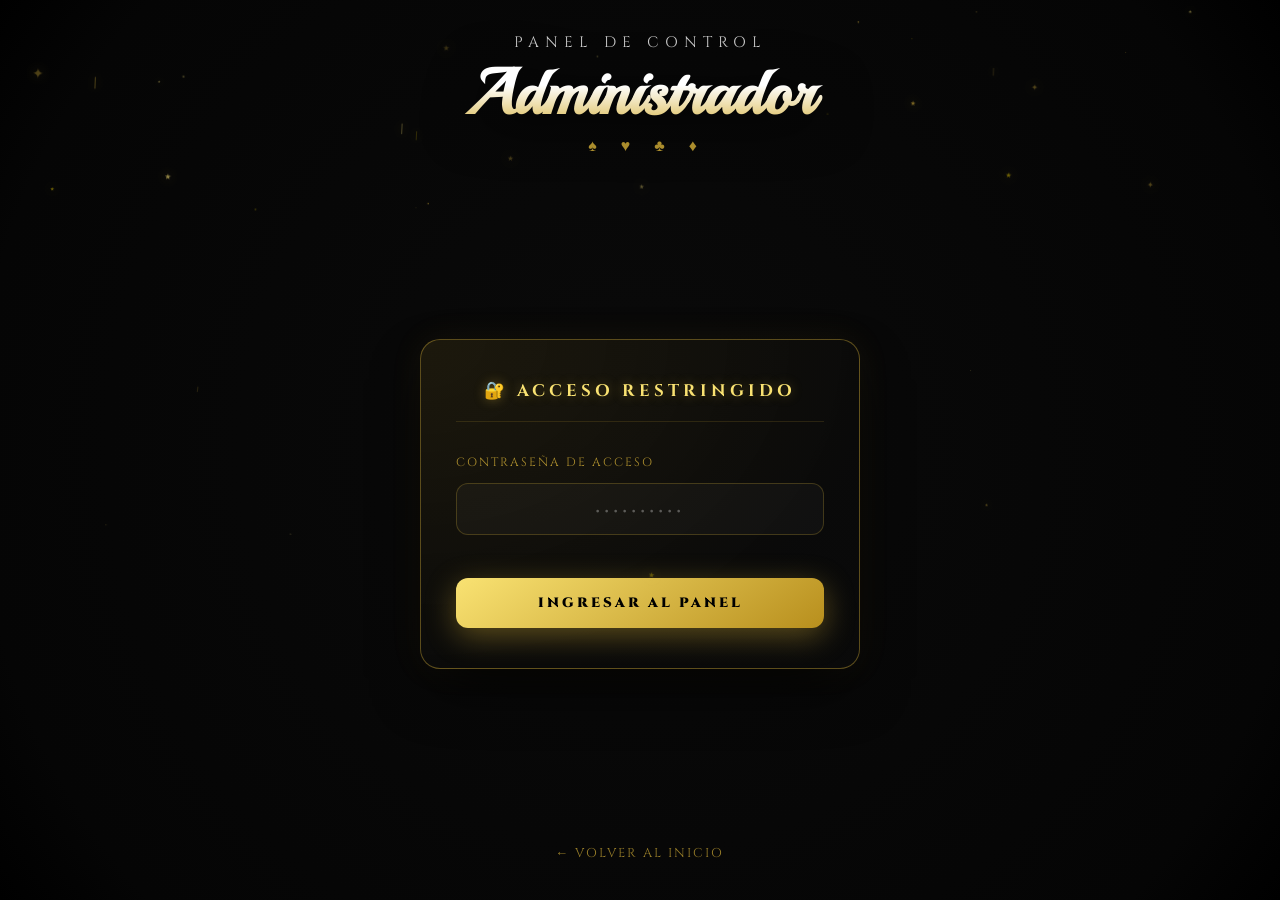
==== index.html @ 8be96ac0 "Update first photo, gift registry text, and RSVP deadline details" ====
<!DOCTYPE html>
<html lang="es" class="no-scroll">

<head>
    <meta charset="UTF-8">
    <meta name="viewport" content="width=device-width, initial-scale=1.0">
    <title>Casino Royale - Rafa's 15th Birthday Invitation</title>
    <meta name="description"
        content="Estás oficialmente invitado a la noche de casino más exclusiva del año. Celebremos el 15 cumpleaños de Rafa.">

    <!-- Favicon / Chrome tab icon -->
    <link rel="icon" type="image/png" href="assets/chip.png">

    <!-- Open Graph / Link Preview (WhatsApp, Facebook) -->
    <meta property="og:type" content="website">
    <meta property="og:title" content="♠️ Casino Royale ♣️ - Invitación VIP">
    <meta property="og:description"
        content="Estás oficialmente invitado a la noche de casino más exclusiva del año. Celebremos el 15 cumpleaños de Rafa. 🎰">
    <meta property="og:image" content="https://cumpleanosrafa.netlify.app/assets/logo.png">
    <meta property="og:url" content="https://cumpleanosrafa.netlify.app/">

    <!-- Twitter Link Preview -->
    <meta name="twitter:card" content="summary_large_image">
    <meta name="twitter:title" content="♠️ Casino Royale ♣️ - Invitación VIP">
    <meta name="twitter:description"
        content="Estás oficialmente invitado a la noche de casino más exclusiva del año. Celebremos el 15 cumpleaños de Rafa. 🎰">
    <meta name="twitter:image" content="https://cumpleanosrafa.netlify.app/assets/logo.png">

    <!-- Google Fonts -->
    <link rel="preconnect" href="https://fonts.googleapis.com">
    <link rel="preconnect" href="https://fonts.gstatic.com" crossorigin>
    <link
        href="https://fonts.googleapis.com/css2?family=Cinzel:wght@400;700;900&family=Montserrat:wght@300;400;700;900&family=Playball&display=swap"
        rel="stylesheet">

    <!-- Local Stylesheet -->
    <link rel="stylesheet" href="style.css?v=29">
</head>

<body class="no-scroll">



    <!-- Sparkles and Vignette Effects -->
    <div class="sparkles-overlay"></div>
    <div class="vignette"></div>
    <!-- Ambient casino spotlight sweep -->
    <div class="casino-spotlight" aria-hidden="true"></div>

    <!-- Floating Music Toggle -->
    <div id="music-control" class="floating-music hidden">
        <img id="music-icon" src="assets/music.png" alt="Controles de Música">
        <audio id="bg-music" src="assets/music.mp3" loop preload="auto"></audio>
    </div>

    <!-- Sealed Envelope Overlay Landing Page -->
    <div id="landing-overlay" class="overlay">
        <!-- Outer gold border frame -->
        <div class="landing-frame"></div>

        <!-- Rotating Roulette in background -->
        <img src="assets/roulette.png" alt="Ruleta Casino Background" class="landing-roulette-bg">

        <!-- Corner text decorations -->
        <div class="corner-decor top-left cinzel-font">EXCLUSIVO</div>
        <div class="corner-decor top-right cinzel-font">Nº 777</div>
        <div class="corner-decor bottom-left cinzel-font">DRESS CODE: GALA</div>
        <div class="corner-decor bottom-right cinzel-font">CÓDIGO: VIP</div>

        <!-- Flanking Floating Chips -->
        <img src="assets/chip.png" alt="Gold Chip" class="side-chip left-chip-1">
        <img src="assets/chip.png" alt="Gold Chip" class="side-chip left-chip-2">
        <img src="assets/chip.png" alt="Gold Chip" class="side-chip right-chip-1">
        <img src="assets/chip.png" alt="Gold Chip" class="side-chip right-chip-2">

        <!-- Interactive Envelope Wrapper -->
        <div class="envelope-wrapper">
            <div class="envelope-instruction cinzel-font">HAS RECIBIDO UNA INVITACIÓN EXCLUSIVA<br><span>(Toca el sello
                    de cera para abrir)</span></div>

            <div class="envelope-container">
                <div class="envelope">
                    <!-- Envelope flap -->
                    <div class="envelope-flap"></div>
                    <!-- Wax seal button -->
                    <div class="envelope-seal-container">
                        <img src="assets/seal.png" alt="Sello de Cera" class="envelope-seal">
                    </div>
                    <!-- Invitation card paper inside -->
                    <div class="envelope-paper">
                        <!-- Left & Right Gold side ornaments -->
                        <svg class="side-ornament left" viewBox="0 0 30 200" xmlns="http://www.w3.org/2000/svg">
                            <defs>
                                <linearGradient id="gold-grad-orn" x1="0%" y1="0%" x2="0%" y2="100%">
                                    <stop offset="0%" stop-color="#f9e272" />
                                    <stop offset="50%" stop-color="#d4af37" />
                                    <stop offset="100%" stop-color="#996515" />
                                </linearGradient>
                            </defs>
                            <path
                                d="M15,5 C15,5 28,15 18,30 C8,45 18,60 18,60 M15,5 L15,195 M18,60 C18,60 5,75 15,90 C25,105 15,120 15,120 M15,120 C15,120 28,135 18,150 C8,165 18,180 18,180"
                                stroke="url(#gold-grad-orn)" stroke-width="1.2" fill="none" />
                            <circle cx="15" cy="3" r="1.5" fill="url(#gold-grad-orn)" />
                            <circle cx="15" cy="197" r="1.5" fill="url(#gold-grad-orn)" />
                        </svg>
                        <svg class="side-ornament right" viewBox="0 0 30 200" xmlns="http://www.w3.org/2000/svg">
                            <path
                                d="M15,5 C15,5 28,15 18,30 C8,45 18,60 18,60 M15,5 L15,195 M18,60 C18,60 5,75 15,90 C25,105 15,120 15,120 M15,120 C15,120 28,135 18,150 C8,165 18,180 18,180"
                                stroke="url(#gold-grad-orn)" stroke-width="1.2" fill="none" />
                            <circle cx="15" cy="3" r="1.5" fill="url(#gold-grad-orn)" />
                            <circle cx="15" cy="197" r="1.5" fill="url(#gold-grad-orn)" />
                        </svg>

                        <div class="paper-content">
                            <!-- Cards Fan at Top -->
                            <div class="cards-fan-container">
                                <div class="fan-card card-1">
                                    <div class="card-corner-top">
                                        <span class="card-val-top">A</span>
                                        <span class="card-suit-top">♦</span>
                                    </div>
                                    <span class="card-suit-center">♦</span>
                                    <div class="card-corner-bottom">
                                        <span class="card-val-bottom">A</span>
                                        <span class="card-suit-bottom">♦</span>
                                    </div>
                                </div>
                                <div class="fan-card card-2">
                                    <div class="card-corner-top">
                                        <span class="card-val-top">A</span>
                                        <span class="card-suit-top">♣</span>
                                    </div>
                                    <span class="card-suit-center">♣</span>
                                    <div class="card-corner-bottom">
                                        <span class="card-val-bottom">A</span>
                                        <span class="card-suit-bottom">♣</span>
                                    </div>
                                </div>
                                <div class="fan-card card-3">
                                    <div class="card-corner-top">
                                        <span class="card-val-top">A</span>
                                        <span class="card-suit-top">♥</span>
                                    </div>
                                    <span class="card-suit-center">♥</span>
                                    <div class="card-corner-bottom">
                                        <span class="card-val-bottom">A</span>
                                        <span class="card-suit-bottom">♥</span>
                                    </div>
                                </div>
                                <div class="fan-card card-4">
                                    <div class="card-corner-top">
                                        <span class="card-val-top">A</span>
                                        <span class="card-suit-top">♠</span>
                                    </div>
                                    <span class="card-suit-center">♠</span>
                                    <div class="card-corner-bottom">
                                        <span class="card-val-bottom">A</span>
                                        <span class="card-suit-bottom">♠</span>
                                    </div>
                                </div>
                            </div>

                            <!-- 3D Gold Dice -->
                            <div class="dice-container">
                                <svg class="dice-svg" viewBox="0 0 200 120" xmlns="http://www.w3.org/2000/svg">
                                    <defs>
                                        <linearGradient id="gold-light" x1="0%" y1="0%" x2="0%" y2="100%">
                                            <stop offset="0%" stop-color="#fff5bd" />
                                            <stop offset="100%" stop-color="#e2bf46" />
                                        </linearGradient>
                                        <linearGradient id="gold-med" x1="0%" y1="0%" x2="100%" y2="100%">
                                            <stop offset="0%" stop-color="#e2bf46" />
                                            <stop offset="100%" stop-color="#b88f1d" />
                                        </linearGradient>
                                        <linearGradient id="gold-dark" x1="0%" y1="0%" x2="0%" y2="100%">
                                            <stop offset="0%" stop-color="#b88f1d" />
                                            <stop offset="100%" stop-color="#6e5005" />
                                        </linearGradient>
                                        <filter id="dice-glow" x="-20%" y="-20%" width="140%" height="140%">
                                            <feGaussianBlur in="SourceAlpha" stdDeviation="4" />
                                            <feOffset dx="0" dy="0" />
                                            <feComponentTransfer>
                                                <feFuncA type="linear" slope="0.6" />
                                            </feComponentTransfer>
                                            <feMerge>
                                                <feMergeNode />
                                                <feMergeNode in="SourceGraphic" />
                                            </feMerge>
                                        </filter>
                                    </defs>

                                    <!-- Dice 1 (Left) -->
                                    <g transform="translate(75, 60) rotate(-15)" filter="url(#dice-glow)">
                                        <path d="M 0,-20 L 18,-10 L 0,0 L -18,-10 Z" fill="url(#gold-light)" />
                                        <path d="M -18,-10 L 0,0 L 0,20 L -18,10 Z" fill="url(#gold-med)" />
                                        <path d="M 0,0 L 18,-10 L 18,10 L 0,20 Z" fill="url(#gold-dark)" />

                                        <circle cx="0" cy="-10" r="1.5" fill="#151515" />
                                        <circle cx="-8" cy="-14" r="1.5" fill="#151515" />
                                        <circle cx="8" cy="-6" r="1.5" fill="#151515" />
                                        <circle cx="-8" cy="-6" r="1.5" fill="#151515" />
                                        <circle cx="8" cy="-14" r="1.5" fill="#151515" />

                                        <circle cx="-12" cy="2" r="1.5" fill="#151515" />
                                        <circle cx="-9" cy="5" r="1.5" fill="#151515" />
                                        <circle cx="-6" cy="8" r="1.5" fill="#151515" />

                                        <circle cx="5" cy="3" r="1.5" fill="#151515" />
                                        <circle cx="13" cy="7" r="1.5" fill="#151515" />
                                    </g>

                                    <!-- Dice 2 (Right) -->
                                    <g transform="translate(125, 55) rotate(20)" filter="url(#dice-glow)">
                                        <path d="M 0,-20 L 18,-10 L 0,0 L -18,-10 Z" fill="url(#gold-light)" />
                                        <path d="M -18,-10 L 0,0 L 0,20 L -18,10 Z" fill="url(#gold-med)" />
                                        <path d="M 0,0 L 18,-10 L 18,10 L 0,20 Z" fill="url(#gold-dark)" />

                                        <circle cx="-8" cy="-14" r="1.5" fill="#151515" />
                                        <circle cx="8" cy="-6" r="1.5" fill="#151515" />
                                        <circle cx="-8" cy="-6" r="1.5" fill="#151515" />
                                        <circle cx="8" cy="-14" r="1.5" fill="#151515" />

                                        <circle cx="-12" cy="3" r="1.5" fill="#151515" />
                                        <circle cx="-12" cy="8" r="1.5" fill="#151515" />
                                        <circle cx="-12" cy="13" r="1.5" fill="#151515" />
                                        <circle cx="-6" cy="7" r="1.5" fill="#151515" />
                                        <circle cx="-6" cy="12" r="1.5" fill="#151515" />
                                        <circle cx="-6" cy="17" r="1.5" fill="#151515" />

                                        <circle cx="9" cy="5" r="2.5" fill="#151515" />
                                    </g>
                                </svg>
                            </div>

                            <!-- Quote -->
                            <p class="card-quote">"La vida es un juego, el destino da las cartas, tú decides qué hacer
                                con ellas."</p>

                            <!-- Portrait Image -->
                            <img src="assets/4.jpeg" alt="Rafa"
                                style="width: 90px; height: 90px; object-fit: cover; border-radius: 50%; border: 2px solid var(--gold); margin: 0.5rem 0; box-shadow: 0 0 15px rgba(212, 175, 55, 0.5);">

                            <!-- Rafa Name -->
                            <h1 class="card-rafa-title">Rafa</h1>

                            <!-- Simple spacing for mobile -->
                            <div style="height: 10px;"></div>

                            <!-- Bottom Cards fan peak -->
                            <div class="bottom-cards-fan">
                                <div class="bottom-fan-card card-1"></div>
                                <div class="bottom-fan-card card-2"></div>
                                <div class="bottom-fan-card card-3"></div>
                                <div class="bottom-fan-card card-4"></div>
                            </div>
                        </div>
                    </div>
                    <!-- Envelope pocket -->
                    <div class="envelope-pocket"></div>
                </div>
            </div>
        </div>
    </div>

    <!-- Access Denied Screen -->
    <div id="denied-overlay" class="overlay-scrollable hidden">
        <div class="landing-frame"></div>
        <!-- Rotating Roulette in background -->
        <img src="assets/roulette.png" alt="Ruleta Casino Background" class="landing-roulette-bg">
        <div class="landing-center-content">
            <h2 class="cinzel-font welcome-sub"
                style="color: var(--crimson-light); text-shadow: 0 0 10px rgba(176,21,37,0.5);">ACCESO RESTRINGIDO</h2>
            <h1 class="rafa-title title-script"
                style="font-size: 5.5rem; background: linear-gradient(to bottom, #ffb3b8 20%, #b01525 100%); -webkit-background-clip: text; -webkit-text-fill-color: transparent; filter: drop-shadow(0 5px 15px rgba(0,0,0,0.8));">
                Sin Acceso</h1>
            <div class="suits-divider" style="color: var(--crimson-light); opacity: 0.6;">♠ ♥ ♣ ♦</div>
            <p id="denied-message" class="cinzel-font"
                style="font-size: 1.1rem; line-height: 1.8; margin-bottom: 3rem; max-width: 600px; color: #eee; text-align: center; letter-spacing: 1px;">
                Esta invitación es personal e intransferible. Por favor, solicita tu enlace de acceso VIP al anfitrión
                para ingresar al Casino Royale.
            </p>
            <div class="glass-card-v3 felt-card"
                style="padding: 2.5rem; border-color: rgba(176, 21, 37, 0.4) !important; background: radial-gradient(ellipse at center, #2e080b 0%, #150204 100%) !important; max-width: 500px; box-shadow: 0 20px 40px rgba(0,0,0,0.8); display: flex; flex-direction: column; align-items: center;">
                <div class="symbol"
                    style="color: var(--crimson-light); font-size: 2.5rem; opacity: 0.8; margin-bottom: 0.8rem;">♠ ♥ ♣ ♦
                </div>
                <p
                    style="font-size: 0.95rem; color: #ffb3b8; font-weight: 300; line-height: 1.6; letter-spacing: 0.5px; margin-bottom: 1.5rem; text-align: center;">
                    El ingreso a esta noche de casino está reservado exclusivamente para invitados con código digital
                    seguro.</p>
                <div style="width: 100%; max-width: 300px; display: flex; flex-direction: column; gap: 0.8rem;">
                    <input type="text" id="manual-pass-input" placeholder="INGRESA TU CÓDIGO VIP" class="admin-input" style="text-align: center; font-family: 'Cinzel', serif; letter-spacing: 2px;">
                    <button id="manual-pass-btn" class="admin-btn-primary" style="background: linear-gradient(135deg, #b01525 0%, #5a0a12 100%); border-color: #ffb3b8; width: 100%;">VALIDAR ACCESO</button>
                </div>
            </div>
        </div>
    </div>

    <!-- Admin Panel Screen -->
    <div id="admin-overlay" class="overlay-scrollable hidden">

        <!-- Admin Header -->
        <div class="admin-header">
            <p class="cinzel-font welcome-sub">PANEL DE CONTROL</p>
            <h1 class="rafa-title title-script admin-title-script">Administrador</h1>
            <div class="suits-divider">♠ ♥ ♣ ♦</div>
        </div>

        <!-- Admin Body Wrapper -->
        <div class="admin-body">

            <!-- LEFT COLUMN: Login + Form (fills same height as table) -->
            <div class="admin-left-col">

                <!-- Password Gate -->
                <div id="admin-login-group" class="admin-card">
                    <h3 class="admin-card-title">🔐 ACCESO RESTRINGIDO</h3>
                    <div class="admin-form-group">
                        <label for="admin-pass" class="admin-label">Contraseña de Acceso</label>
                        <input type="password" id="admin-pass" class="admin-input" placeholder="••••••••••">
                    </div>
                    <button id="admin-login-btn" class="admin-btn-primary">INGRESAR AL PANEL</button>
                    <p id="admin-login-error" class="admin-error-msg hidden">⚠️ Contraseña incorrecta</p>
                </div>

                <!-- Generator Panel (Hidden until login) — stretches to table height -->
                <div id="admin-generator-group" class="admin-card admin-form-stretch hidden">
                    <h3 class="admin-card-title">🎟️ NUEVA INVITACIÓN</h3>
                    <div class="admin-form-group">
                        <label for="invite-guest-name" class="admin-label">Nombre del Invitado</label>
                        <input type="text" id="invite-guest-name" class="admin-input" placeholder="Ej: Juan Pérez">
                    </div>
                    <div class="admin-form-group">
                        <label for="invite-passes" class="admin-label">Número de Pases</label>
                        <select id="invite-passes" class="admin-input admin-select">
                            <option value="1">1 Pase — Solo Invitado</option>
                            <option value="2">2 Pases — + 1 Acompañante</option>
                            <option value="3">3 Pases — + 2 Acompañantes</option>
                            <option value="4">4 Pases — + 3 Acompañantes</option>
                            <option value="5">5 Pases — + 4 Acompañantes</option>
                        </select>
                    </div>
                    <button id="generate-invite-btn" class="admin-btn-primary">✨ GENERAR INVITACIÓN</button>
                </div>

            </div>

            <!-- RIGHT COLUMN: Invitations Table -->
            <div id="admin-table-container" class="admin-right-col hidden">
                <div class="admin-card admin-table-card">
                    <div class="admin-table-header">
                        <h3 class="admin-card-title" style="margin-bottom:0;">📋 INVITACIONES GENERADAS</h3>
                        <div style="display: flex; gap: 0.6rem; align-items: center;">
                            <button id="admin-bulk-share-btn" class="admin-btn-primary" dir="ltr"
                                style="display: none; font-size: 0.78rem; padding: 0.4rem 0.8rem; background: linear-gradient(135deg, #25D366 0%, #128C7E 100%); border-color: rgba(37,211,102,0.4);"
                                title="Compartir seleccionados">📋 COMPARTIR SELECCIONADOS (<span
                                    id="admin-selected-count">0</span>)</button>
                            <button id="admin-refresh-btn" class="admin-btn-icon" title="Recargar">↻</button>
                        </div>
                    </div>

                    <!-- Filters -->
                    <div class="admin-filters">
                        <div class="admin-search-wrap">
                            <span class="admin-search-icon">🔍</span>
                            <input type="text" id="admin-search" class="admin-input admin-search-input"
                                placeholder="Buscar por nombre...">
                        </div>
                        <select id="admin-filter-status" class="admin-input admin-select admin-filter-select">
                            <option value="todos">Todos los Estados</option>
                            <option value="Pendiente">⏳ Pendiente</option>
                            <option value="Confirmado">✅ Confirmado</option>
                            <option value="Declinado">❌ Declinado</option>
                        </select>
                    </div>

                    <!-- Table -->
                    <div class="admin-table-wrapper">
                        <table class="admin-table">
                            <thead>
                                <tr>
                                    <th style="width: 40px; text-align: center; padding: 0.9rem 0.5rem;">
                                        <input type="checkbox" id="admin-select-all"
                                            style="cursor: pointer; transform: scale(1.15);">
                                    </th>
                                    <th>INVITADO</th>
                                    <th>PASES</th>
                                    <th>ESTADO</th>
                                    <th class="admin-th-actions">ACCIONES</th>
                                </tr>
                            </thead>
                            <tbody id="admin-table-body">
                                <tr>
                                    <td colspan="5" class="admin-td-empty">Cargando invitaciones...</td>
                                </tr>
                            </tbody>
                        </table>
                    </div>

                    <!-- Pagination -->
                    <div class="admin-pagination">
                        <span id="admin-pagination-info" class="admin-page-info">Mostrando 0 de 0</span>
                        <div class="admin-page-btns">
                            <button id="admin-page-prev" class="admin-btn-page">‹ Anterior</button>
                            <button id="admin-page-next" class="admin-btn-page admin-btn-page-active">Siguiente
                                ›</button>
                        </div>
                    </div>
                </div>
            </div>

        </div><!-- end admin-body -->

        <!-- STATS BAR — Full width below both columns -->
        <div id="admin-stats-group" class="admin-stats-bar hidden">
            <div class="admin-stat-card">
                <span class="admin-stat-icon">👥</span>
                <div class="admin-stat-info">
                    <span class="admin-stat-value" id="stat-total">0</span>
                    <span class="admin-stat-label">Total Invitados</span>
                </div>
            </div>
            <div class="admin-stat-card admin-stat-green">
                <span class="admin-stat-icon">✅</span>
                <div class="admin-stat-info">
                    <span class="admin-stat-value" id="stat-confirmed">0</span>
                    <span class="admin-stat-label">Confirmados</span>
                </div>
            </div>
            <div class="admin-stat-card admin-stat-yellow">
                <span class="admin-stat-icon">⏳</span>
                <div class="admin-stat-info">
                    <span class="admin-stat-value" id="stat-pending">0</span>
                    <span class="admin-stat-label">Pendientes</span>
                </div>
            </div>
            <div class="admin-stat-card admin-stat-red">
                <span class="admin-stat-icon">❌</span>
                <div class="admin-stat-info">
                    <span class="admin-stat-value" id="stat-declined">0</span>
                    <span class="admin-stat-label">Declinados</span>
                </div>
            </div>
        </div>

        <a href="index.html" class="admin-back-link cinzel-font">← VOLVER AL INICIO</a>
    </div>

    <!-- Edit Invitation Modal -->
    <div id="edit-modal" class="admin-modal-overlay hidden">
        <div class="admin-modal-box">
            <h3 class="admin-card-title" style="text-align:center; margin-bottom:1.8rem;">✏️ EDITAR INVITACIÓN</h3>
            <input type="hidden" id="edit-old-name">
            <div class="admin-form-group">
                <label for="edit-guest-name" class="admin-label">Nombre del Invitado</label>
                <input type="text" id="edit-guest-name" class="admin-input">
            </div>
            <div class="admin-form-group">
                <label for="edit-passes" class="admin-label">Pases Máximos</label>
                <select id="edit-passes" class="admin-input admin-select">
                    <option value="1">1 Pase — Solo Invitado</option>
                    <option value="2">2 Pases — + 1 Acompañante</option>
                    <option value="3">3 Pases — + 2 Acompañantes</option>
                    <option value="4">4 Pases — + 3 Acompañantes</option>
                    <option value="5">5 Pases — + 4 Acompañantes</option>
                </select>
            </div>
            <div class="admin-form-group">
                <label for="edit-status" class="admin-label">Estado de RSVP</label>
                <select id="edit-status" class="admin-input admin-select">
                    <option value="Pendiente">⏳ Pendiente</option>
                    <option value="Confirmado">✅ Confirmado</option>
                    <option value="Declinado">❌ Declinado</option>
                </select>
            </div>
            <div class="admin-form-group" id="edit-confirmed-group">
                <label for="edit-confirmed-passes" class="admin-label">Pases Confirmados</label>
                <input type="number" id="edit-confirmed-passes" class="admin-input" min="0">
            </div>
            <div class="admin-modal-actions">
                <button id="edit-cancel-btn" class="admin-btn-secondary">CANCELAR</button>
                <button id="edit-save-btn" class="admin-btn-primary">GUARDAR CAMBIOS</button>
            </div>
        </div>
    </div>

    <!-- Share/Reenvío Invitation Modal -->
    <div id="share-modal" class="admin-modal-overlay hidden">
        <div class="admin-modal-box" style="max-width: 600px; width: 95%;">
            <h3 class="admin-card-title" style="text-align:center; margin-bottom:1.5rem;">📋 REENVIAR INVITACIONES</h3>
            <p
                style="font-size:0.85rem; color:#bbb; text-align:center; margin-bottom:1.5rem; line-height: 1.5; font-family: 'Montserrat', sans-serif;">
                Haz clic en el botón de WhatsApp o Copiar de cada invitado para enviarlos uno por uno como mensajes
                separados.
            </p>
            <div id="share-modal-list">
                <!-- Dynamically filled with selected invites -->
            </div>
            <div class="admin-modal-actions" style="justify-content: center;">
                <button id="share-close-btn" class="admin-btn-secondary" style="max-width: 200px;">CERRAR</button>
            </div>
        </div>
    </div>

    <!-- Main Dynamic Invitation Content -->
    <main id="main-content" class="hidden">

        <!-- Hero Section -->
        <section class="section">
            <img src="assets/chip.png" alt="Chip Casino de Oro" class="floating-asset chip-1">
            <img src="assets/chip.png" alt="Chip Casino" class="floating-asset chip-2">
            <img src="assets/roulette.png" alt="Ruleta de Casino" class="floating-asset roulette-hero">

            <!-- Floating Playing Cards -->
            <div class="floating-card hero-card-1">A♠</div>
            <div class="floating-card hero-card-2">A♥</div>

            <!-- Floating suit watermarks -->
            <div class="suit-watermark suit-wm-1">♠</div>
            <div class="suit-watermark suit-wm-2">♥</div>
            <div class="suit-watermark suit-wm-3">♣</div>
            <div class="suit-watermark suit-wm-4">♦</div>

            <div class="hero-text">
                <p class="welcome-text">ESTÁS INVITADO A CELEBRAR</p>
                <h1 class="rafa-name">Rafa</h1>
                <h2 class="hero-years cinzel-font" id="typewriter-years">MIS 15 AÑOS</h2>
                <div class="hero-event-info cinzel-font" id="typewriter-info"
                    style="display: flex; justify-content: center; align-items: center; min-height: 40px; color: var(--gold); font-size: 1.15rem; font-weight: bold; letter-spacing: 2px;">
                    ♠ 15 AGO 2026 • 8:30 PM • CASUAL ♠
                </div>
            </div>

            <div class="hero-frame">
                <img src="assets/4.jpeg" alt="Rafa Retrato" class="main-portrait">
            </div>
        </section>

        <!-- Elegant Quote Card -->
        <section class="section">
            <div class="glass-card-v3 reveal felt-card">
                <div class="symbol">♣ ♦ ♠ ♥</div>
                <p class="quote-text cinzel-font">"Hagan sus apuestas y prepárense para una noche que jamás olvidarán.
                    La suerte está echada — y la tuya ya llegó."</p>
            </div>
        </section>

        <!-- Parents Section -->
        <section class="section">
            <div class="glass-card-v3 reveal felt-card"
                style="max-width: 750px; width: 100%; border: 1px solid var(--glass-border);">
                <h2 class="cinzel-font section-neon"
                    style="margin-bottom: 2rem; font-size: 1.6rem; letter-spacing: 2px;">CON LA BENDICIÓN DE MIS PADRES
                </h2>
                <div
                    style="display: flex; flex-direction: column; gap: 1rem; align-items: center; font-size: 1.25rem; font-family: 'Cinzel', serif; letter-spacing: 2px; text-transform: uppercase;">
                    <span
                        style="color: var(--gold); font-weight: bold; text-shadow: 0 0 5px rgba(212, 175, 55, 0.3);">Maday
                        Andrea Macías Amador</span>
                    <span style="opacity: 0.5; font-size: 0.9rem;">&</span>
                    <span
                        style="color: var(--gold); font-weight: bold; text-shadow: 0 0 5px rgba(212, 175, 55, 0.3);">Alberto
                        Carlos Sánchez Hernández</span>
                </div>
            </div>
        </section>

        <!-- Live Countdown Timer -->
        <section class="section">
            <h2 class="cinzel-font section-neon reveal" style="margin-bottom: 2rem;">EL EVENTO COMIENZA EN</h2>
            <div class="timer-container reveal">
                <div class="timer-box">
                    <div class="timer-circle-wrap">
                        <svg class="timer-svg" viewBox="0 0 100 100">
                            <circle class="timer-circle-bg" cx="50" cy="50" r="45"></circle>
                            <circle class="timer-circle-bar" id="days-bar" cx="50" cy="50" r="45"></circle>
                        </svg>
                        <span class="timer-val" id="days">00</span>
                    </div>
                    <span class="timer-lbl">Días</span>
                </div>
                <div class="timer-box">
                    <div class="timer-circle-wrap">
                        <svg class="timer-svg" viewBox="0 0 100 100">
                            <circle class="timer-circle-bg" cx="50" cy="50" r="45"></circle>
                            <circle class="timer-circle-bar" id="hours-bar" cx="50" cy="50" r="45"></circle>
                        </svg>
                        <span class="timer-val" id="hours">00</span>
                    </div>
                    <span class="timer-lbl">Horas</span>
                </div>
                <div class="timer-box">
                    <div class="timer-circle-wrap">
                        <svg class="timer-svg" viewBox="0 0 100 100">
                            <circle class="timer-circle-bg" cx="50" cy="50" r="45"></circle>
                            <circle class="timer-circle-bar" id="minutes-bar" cx="50" cy="50" r="45"></circle>
                        </svg>
                        <span class="timer-val" id="minutes">00</span>
                    </div>
                    <span class="timer-lbl">Min</span>
                </div>
                <div class="timer-box">
                    <div class="timer-circle-wrap">
                        <svg class="timer-svg" viewBox="0 0 100 100">
                            <circle class="timer-circle-bg" cx="50" cy="50" r="45"></circle>
                            <circle class="timer-circle-bar" id="seconds-bar" cx="50" cy="50" r="45"></circle>
                        </svg>
                        <span class="timer-val" id="seconds">00</span>
                    </div>
                    <span class="timer-lbl">Seg</span>
                </div>
            </div>
        </section>

        <!-- Itinerary Timeline -->
        <section class="section">
            <h2 class="cinzel-font section-neon reveal" style="margin-bottom: 4rem;">ITINERARIO DE LA NOCHE</h2>
            <div class="timeline-container-v4">
                <div class="timeline-line"></div>

                <div class="timeline-item reveal">
                    <div class="timeline-dot">♣</div>
                    <div class="timeline-content t-item">
                        <div class="t-icon">🎟️</div>
                        <div class="t-info">
                            <span class="t-time">08:30 PM</span>
                            <span class="t-name">Recepción</span>
                            <p class="t-desc">Bienvenida oficial y recepción de invitados para dar inicio a la gran
                                noche.</p>
                        </div>
                    </div>
                </div>

                <div class="timeline-item reveal">
                    <div class="timeline-dot">♦</div>
                    <div class="timeline-content t-item">
                        <div class="t-icon">✨</div>
                        <div class="t-info">
                            <span class="t-time">09:30 PM</span>
                            <span class="t-name">Vals del Festejado</span>
                            <p class="t-desc">El momento más emotivo y tradicional de la gala de Rafa.</p>
                        </div>
                    </div>
                </div>

                <div class="timeline-item reveal">
                    <div class="timeline-dot">♠</div>
                    <div class="timeline-content t-item">
                        <div class="t-icon">🍽️</div>
                        <div class="t-info">
                            <span class="t-time">10:00 PM</span>
                            <span class="t-name">Cena y Brindis</span>
                            <p class="t-desc">Disfrutamos de un banquete de gala y brindamos por los 15 años de Rafa.
                            </p>
                        </div>
                    </div>
                </div>

                <div class="timeline-item reveal">
                    <div class="timeline-dot">♥</div>
                    <div class="timeline-content t-item">
                        <div class="t-icon">💃</div>
                        <div class="t-info">
                            <span class="t-time">11:00 PM - 02:00 AM</span>
                            <span class="t-name">Baile de Gala</span>
                            <p class="t-desc">Se abre la pista. Música, baile y celebración hasta las 2:00 AM.</p>
                        </div>
                    </div>
                </div>
            </div>
        </section>

        <!-- Venue / Google Maps Details -->
        <section class="section">
            <h2 class="cinzel-font section-neon reveal" style="margin-bottom: 2rem;">LUGAR Y HORA</h2>
            <div class="glass-card-v3 reveal" style="max-width: 750px; width: 100%;">
                <p class="cinzel-font"
                    style="font-size: 1.8rem; color: var(--gold); margin-bottom: 1.5rem; font-weight: bold; letter-spacing: 2px;">
                    QUINTA JARDÍN SAN MARCOS</p>
                <p
                    style="font-size: 1.15rem; line-height: 1.8; margin-bottom: 2.5rem; font-weight: 300; letter-spacing: 1px;">
                    Calle 34 #466 Norte, Colonia San Marcos<br>
                    Sábado, 15 de Agosto de 2026 a las <strong style="color: var(--gold);">8:30 PM</strong>
                </p>
                <button class="gold-btn-v3"
                    onclick="window.open('https://maps.google.com/?q=Calle+34+%23466+Norte+Colonia+San+Marcos', '_blank')"
                    style="padding: 1.2rem 2.8rem; font-size: 0.95rem; font-weight: 700;">VER EN GOOGLE MAPS</button>
            </div>
        </section>

        <!-- Misa Section -->
        <section class="section">
            <h2 class="cinzel-font section-neon reveal" style="margin-bottom: 2rem;">LA MISA ⛪</h2>
            <div class="glass-card-v3 reveal misa-card" style="max-width: 750px; width: 100%;">
                <p class="cinzel-font"
                    style="font-size: 1.5rem; color: var(--gold); margin-bottom: 1rem; font-weight: bold; letter-spacing: 2px;">
                    SAN JUDAS TADEO</p>
                <p
                    style="font-size: 1.1rem; line-height: 1.8; font-weight: 300; letter-spacing: 1px; opacity: 0.85; margin-bottom: 1.5rem;">
                    Te invitamos a acompañarnos a la ceremonia religiosa el<br>
                    Sábado, 15 de Agosto de 2026 a las <strong style="color: var(--gold);">6:00 PM</strong>.<br>
                    Dirección: <strong>Torre de Cristo 333, Residencial Las Torres Sector 2</strong>
                </p>
                <button class="gold-btn-v3"
                    onclick="window.open('https://maps.google.com/?q=San+Judas+Tadeo+Torre+de+Cristo+333+Residencial+Las+Torres+Sector+2', '_blank')"
                    style="padding: 1.2rem 2.8rem; font-size: 0.95rem; font-weight: 700;">VER EN GOOGLE MAPS</button>
                <div class="suits-divider" style="margin-top: 2.5rem;">♠ ♥ ♣ ♦</div>
            </div>
        </section>

        <!-- Dress Code Section -->
        <section class="section">
            <h2 class="cinzel-font section-neon reveal" style="margin-bottom: 2rem;">CÓDIGO DE VESTIMENTA</h2>
            <div class="dress-code-grid reveal">
                <div class="dress-card">
                    <div class="dress-icon">👔</div>
                    <h3 class="cinzel-font">CASUAL</h3>
                    <p>Luce elegante y cómodo. Siéntete libre de lucir lo mejor de ti esa noche especial.</p>
                </div>
                <div class="dress-card dress-card-restricted">
                    <div class="dress-icon">🔴</div>
                    <h3 class="cinzel-font">ROJO / VINO</h3>
                    <p>El color rojo y vino quedan <strong>reservados exclusivamente para el festejado</strong>.</p>
                </div>
                <div class="dress-card">
                    <div class="dress-icon">✨</div>
                    <h3 class="cinzel-font">TIP VIP</h3>
                    <p>Los colores negro y dorado siempre lucen perfectos para una noche de Casino Night.</p>
                </div>
            </div>
        </section>

        <!-- Portrait Gallery -->
        <section class="section">
            <h2 class="cinzel-font section-neon reveal" style="margin-bottom: 1rem;">GALERÍA</h2>
            <p class="reveal"
                style="font-weight: 300; opacity: 0.8; letter-spacing: 3px; font-size: 0.9rem; margin-bottom: 3rem; text-transform: uppercase;">
                Momentos de Leyenda</p>
            <div class="gallery-grid reveal">
                <div class="gallery-card">
                    <img src="assets/4.jpeg" alt="Rafa 1" class="gallery-img">
                    <div class="gallery-overlay-glow"></div>
                </div>
                <div class="gallery-card">
                    <img src="assets/2.jpeg" alt="Rafa 2" class="gallery-img">
                    <div class="gallery-overlay-glow"></div>
                </div>
                <div class="gallery-card">
                    <img src="assets/3.jpeg" alt="Rafa 3" class="gallery-img">
                    <div class="gallery-overlay-glow"></div>
                </div>
                <div class="gallery-card">
                    <img src="assets/1.jpeg" alt="Rafa 4" class="gallery-img">
                    <div class="gallery-overlay-glow"></div>
                </div>
            </div>
        </section>

        <!-- Gift registry details -->
        <section class="section">
            <img src="assets/gift.png" alt="Caja de Regalo de Oro" class="gift-icon-v3 reveal">
            <h2 class="cinzel-font section-neon reveal" style="margin-bottom: 2rem;">LLUVIA DE SOBRES</h2>
            <div class="glass-card-v3 reveal" style="max-width: 750px; width: 100%;">
                <p class="gift-text">
                    "Tu presencia es el regalo más valioso, y si deseas consentirme una lluvia de sobres será bienvenida"
                </p>
                <p class="thank-you" style="margin-top: 2rem;">¡MUCHAS GRACIAS!</p>
            </div>
        </section>

        <!-- RSVP Form & WhatsApp -->
        <section class="section">
            <h2 class="cinzel-font section-neon reveal" style="margin-bottom: 2rem;">CONFIRMACIÓN</h2>
            <div class="rsvp-card-v3 reveal">
                <h3 class="cinzel-font"
                    style="font-size: 2.2rem; color: #fff; margin-bottom: 1.2rem; letter-spacing: 3px;">ASEGURA TU LUGAR
                </h3>
                <p
                    style="font-weight: 300; opacity: 0.8; margin-bottom: 3.5rem; line-height: 1.6; font-size: 1.05rem; letter-spacing: 1px;">
                    Para asegurar tu lugar en el evento, por favor confirma tu asistencia antes del 10 de Agosto de 2026.
                </p>

                <!-- Form RSVP -->
                <form id="rsvp-form">
                    <div class="form-group">
                        <label for="rsvp-name" class="form-label">Nombre Completo</label>
                        <input type="text" id="rsvp-name" class="form-input" placeholder="Ingresa tu nombre" required>
                    </div>
                    <div class="form-group">
                        <label for="rsvp-guests" class="form-label">Acompañantes</label>
                        <select id="rsvp-guests" class="form-input"
                            style="appearance: none; background-image: url('data:image/svg+xml;utf8,<svg xmlns=%22http://www.w3.org/2000/svg%22 width=%2210%22 height=%2210%22 fill=%22%23d4af37%22><polygon points=%220,0 10,0 5,5%22/></svg>'); background-repeat: no-repeat; background-position: right 1.8rem center; background-size: 12px; cursor: pointer;"
                            required>
                            <option value="0">Solo Yo (1 pase)</option>
                            <option value="1">1 Acompañante (2 pases)</option>
                            <option value="2">2 Acompañantes (3 pases)</option>
                            <option value="3">3 Acompañantes (4 pases)</option>
                        </select>
                    </div>
                    <div class="rsvp-buttons-container">
                        <button type="submit" id="rsvp-confirm-btn" class="gold-btn-v3 submit-btn-v3">CONFIRMAR
                            ASISTENCIA</button>
                        <button type="button" id="rsvp-decline-btn" class="decline-btn-v3">NO ASISTIRÉ</button>
                    </div>
                </form>

                <!-- Success pass (simple elegant confirmation box) -->
                <div id="rsvp-message"
                    style="display: none; text-align: center; padding: 2.5rem; background: rgba(212, 175, 55, 0.05); border: 1px solid rgba(212, 175, 55, 0.3); border-radius: 20px; box-shadow: 0 10px 30px rgba(0, 0, 0, 0.5);">
                    <h3 class="cinzel-font"
                        style="color: var(--gold); font-size: 1.8rem; margin-bottom: 1rem; letter-spacing: 2px;">
                        ¡ASISTENCIA CONFIRMADA!</h3>
                    <p
                        style="font-weight: 300; line-height: 1.6; color: #eee; font-size: 1.1rem; letter-spacing: 0.5px; margin-bottom: 1rem;">
                        Tu respuesta ha sido registrada. ¡Gracias por confirmar!
                    </p>
                    <p id="pass-count-text"
                        style="font-weight: 400; color: var(--gold); font-size: 1.2rem; letter-spacing: 1px;"></p>
                </div>
                <!-- Decline RSVP message -->
                <div id="rsvp-decline-message"
                    style="display: none; text-align: center; padding: 2.5rem; background: rgba(176, 21, 37, 0.08); border: 1px solid rgba(176, 21, 37, 0.4); border-radius: 20px; box-shadow: 0 10px 30px rgba(0, 0, 0, 0.5);">
                    <h3 class="cinzel-font"
                        style="color: var(--crimson-light); font-size: 1.8rem; margin-bottom: 1rem; letter-spacing: 2px;">
                        RESPUESTA REGISTRADA</h3>
                    <p
                        style="font-weight: 300; line-height: 1.6; color: #eee; font-size: 1.1rem; letter-spacing: 0.5px;">
                        Lamentamos que no puedas asistir. ¡Gracias por informarnos!</p>
                </div>
            </div>
        </section>

        <!-- Footer -->
        <footer>
            <div class="f-logo title-script">Rafa</div>
            <p class="cinzel-font footer-title">15 AÑOS • CASINO NIGHT</p>
            <p class="f-tag cinzel-font" style="margin-top: 1rem;">15 DE AGOSTO 2026 • 8:30 PM • CASUAL</p>
            <p class="f-tag cinzel-font" style="margin-top: 0.5rem; color: var(--crimson-light);">🔴 ROJO/VINO RESERVADO
                PARA EL FESTEJADO 🔴</p>
            <div class="suits-divider" style="margin-top: 3rem; font-size: 2rem; opacity: 0.3;">♠ ♥ ♣ ♦</div>
        </footer>

    </main>

    <!-- Library Scripts -->

    <script src="https://cdnjs.cloudflare.com/ajax/libs/gsap/3.12.2/gsap.min.js"></script>
    <script src="https://cdnjs.cloudflare.com/ajax/libs/gsap/3.12.2/ScrollTrigger.min.js"></script>
    <script src="https://cdn.jsdelivr.net/npm/canvas-confetti@1.9.3/dist/confetti.browser.min.js"></script>

    <!-- SVG Gradients Definition -->
    <svg style="width:0; height:0; position:absolute;">
        <defs>
            <linearGradient id="gold-grad" x1="0%" y1="0%" x2="100%" y2="100%">
                <stop offset="0%" stop-color="#f9e272" />
                <stop offset="50%" stop-color="#d4af37" />
                <stop offset="100%" stop-color="#996515" />
            </linearGradient>
        </defs>
    </svg>

    <!-- Lightbox Modal -->
    <div id="lightbox-modal" class="lightbox">
        <div class="lightbox-close" id="lightbox-close">♣</div>
        <div class="lightbox-arrow lightbox-prev" id="lightbox-prev">◀</div>
        <div class="lightbox-arrow lightbox-next" id="lightbox-next">▶</div>
        <div class="lightbox-content">
            <img id="lightbox-img" src="" alt="VIP Gallery Moment">
            <div class="lightbox-caption cinzel-font">MOMENTOS DE LEYENDA</div>
        </div>
    </div>

    <!-- Toast Notification Container -->
    <div id="toast-container"
        style="position: fixed; bottom: 2rem; right: 2rem; z-index: 100000; display: flex; flex-direction: column; gap: 0.8rem; pointer-events: none;">
    </div>

    <!-- App Script -->
    <script src="script.js?v=34"></script>
</body>

</html>
---- style.css ----
:root {
    --gold: #d4af37;
    --gold-bright: #f9e272;
    --gold-dark: #996515;
    --black: #050505;
    --dark: #080808;
    --crimson: #8b0000;
    --crimson-light: #b01525;
    --emerald: #0d3d20;
    --red: #c40000;
    --glass: rgba(255, 255, 255, 0.05);
    --glass-border: rgba(212, 175, 55, 0.3);
    --radius: 50px;
}

html {
    background-color: #050505;
    overflow-y: auto;
    overflow-x: hidden;
}

html.no-scroll,
body.no-scroll {
    overflow: hidden !important;
    height: 100vh !important;
    position: fixed;
    width: 100%;
}

* {
    margin: 0;
    padding: 0;
    box-sizing: border-box;
}

body {
    color: white;
    font-family: 'Montserrat', sans-serif;
    background: transparent;
    overflow-x: hidden;
    min-height: 100vh;
}


body::before {
    content: '';
    position: fixed;
    top: 0;
    left: 0;
    width: 100vw;
    height: 100vh;
    z-index: -3;
    background:
        linear-gradient(135deg, rgba(212, 175, 55, 0.015) 25%, transparent 25%) -50px 0,
        linear-gradient(225deg, rgba(212, 175, 55, 0.015) 25%, transparent 25%) -50px 0,
        linear-gradient(45deg, rgba(212, 175, 55, 0.015) 25%, transparent 25%),
        linear-gradient(315deg, rgba(212, 175, 55, 0.015) 25%, transparent 25%),
        radial-gradient(circle at 10% 20%, rgba(212, 175, 55, 0.05) 0%, transparent 45%),
        radial-gradient(circle at 90% 80%, rgba(176, 21, 37, 0.06) 0%, transparent 55%),
        radial-gradient(circle at 50% 50%, #0d0d0d 0%, #050505 85%, #000000 100%);
    background-size: 100px 100px, 100px 100px, 100px 100px, 100px 100px, 100% 100%, 100% 100%, 100% 100%;
    pointer-events: none;
}

/* ========== NEW CASINO KEYFRAMES ========== */
@keyframes shimmerText {
    0% {
        background-position: -300% center;
    }

    100% {
        background-position: 300% center;
    }
}

@keyframes neonPulse {

    0%,
    100% {
        text-shadow: 0 0 10px rgba(212, 175, 55, 0.9), 0 0 25px rgba(212, 175, 55, 0.6), 0 0 50px rgba(212, 175, 55, 0.3), 0 0 100px rgba(212, 175, 55, 0.1);
    }

    50% {
        text-shadow: 0 0 5px rgba(212, 175, 55, 0.5), 0 0 12px rgba(212, 175, 55, 0.3), 0 0 20px rgba(212, 175, 55, 0.1);
    }
}

@keyframes floatSuit {

    0%,
    100% {
        transform: translateY(0) rotate(-5deg) scale(1);
    }

    50% {
        transform: translateY(-25px) rotate(5deg) scale(1.05);
    }
}

@keyframes cardDeal {
    from {
        transform: translate(-300px, -300px) rotate(-60deg) scale(0.5);
        opacity: 0;
    }

    to {
        transform: translate(0, 0) rotate(0deg) scale(1);
        opacity: 1;
    }
}

@keyframes spotlightMove {
    0% {
        transform: translateX(-100%) skewX(-20deg);
        opacity: 0;
    }

    5% {
        opacity: 1;
    }

    95% {
        opacity: 1;
    }

    100% {
        transform: translateX(100vw) skewX(-20deg);
        opacity: 0;
    }
}


@keyframes suitWatermark {
    0% {
        opacity: 0.015;
        transform: rotate(-10deg) scale(1);
    }

    50% {
        opacity: 0.04;
        transform: rotate(-5deg) scale(1.1);
    }

    100% {
        opacity: 0.015;
        transform: rotate(-10deg) scale(1);
    }
}



.sparkles-overlay {
    position: fixed;
    top: 0;
    left: 0;
    width: 100%;
    height: 100%;
    background: url('assets/sparkles.png');
    background-size: cover;
    opacity: 0.15;
    z-index: -1;
    pointer-events: none;
}

.vignette {
    position: fixed;
    top: 0;
    left: 0;
    width: 100%;
    height: 100%;
    background: radial-gradient(circle, transparent 20%, rgba(0, 0, 0, 0.8) 100%);
    z-index: -1;
}

/* Floating Music */
.floating-music {
    position: fixed;
    top: 2rem;
    right: 2rem;
    width: 60px;
    height: 60px;
    border-radius: 50%;
    background: #0d0d0d;
    border: 1px solid var(--gold);
    display: flex;
    justify-content: center;
    align-items: center;
    cursor: pointer;
    z-index: 99;
    box-shadow: 0 10px 30px rgba(0, 0, 0, 0.5);
    transition: all 0.3s ease;
}

.floating-music img {
    width: 30px;
    height: 30px;
    filter: drop-shadow(0 0 5px var(--gold));
}

.rotating {
    animation: rotate 4s linear infinite;
}

@keyframes rotate {
    from {
        transform: rotate(0deg);
    }

    to {
        transform: rotate(360deg);
    }
}

/* Fonts */
.title-script {
    font-family: 'Playball', cursive;
}

.cinzel-font {
    font-family: 'Cinzel', serif;
}

/* Shimmer on Rafa name everywhere */
.rafa-name,
.rafa-title {
    font-family: 'Playball', cursive;
    background: linear-gradient(90deg,
            var(--gold-dark) 0%,
            #f9e272 20%,
            #fffbe0 38%,
            #f9e272 50%,
            var(--gold) 65%,
            #fffbe0 80%,
            var(--gold-dark) 100%);
    background-size: 300% auto;
    -webkit-background-clip: text;
    -webkit-text-fill-color: transparent;
    background-clip: text;
    animation: shimmerText 5s linear infinite;
}

/* Neon section titles */
.section-neon {
    color: var(--gold);
    letter-spacing: 8px;
    font-size: clamp(1.5rem, 4vw, 2.8rem);
    animation: neonPulse 3s ease-in-out infinite;
    text-align: center;
    position: relative;
    z-index: 1;
}

.hidden {
    display: none !important;
}

/* Overlay Landing - Full Screen Luxury Lobby */
.overlay {
    position: fixed;
    top: 0;
    left: 0;
    width: 100vw;
    height: 100vh;
    background: radial-gradient(circle at 50% 50%, #0a0a0a 0%, #050505 85%, #000000 100%);
    z-index: 3000;
    display: flex;
    justify-content: center;
    align-items: center;
    overflow: hidden;
}

.overlay-scrollable {
    position: fixed;
    top: 0;
    left: 0;
    width: 100vw;
    height: 100vh;
    background: radial-gradient(circle at 50% 50%, #0a0a0a 0%, #050505 85%, #000000 100%);
    z-index: 3000;
    display: flex;
    flex-direction: column;
    align-items: center;
    justify-content: flex-start;
    overflow-y: auto;
    overflow-x: hidden;
    padding: 4rem 1rem;
}

/* Admin overlay has its own padding managed by admin-header + admin-body */
#admin-overlay {
    display: block;
    padding: 0 0 4rem 0 !important;
    overflow-x: hidden;
}

#admin-overlay.hidden {
    display: none !important;
}


.landing-frame {
    position: absolute;
    top: 30px;
    left: 30px;
    right: 30px;
    bottom: 30px;
    border: 1px solid var(--gold);
    border-radius: 20px;
    pointer-events: none;
    z-index: 10;
    box-shadow: inset 0 0 0 4px rgba(212, 175, 55, 0.15), 0 0 30px rgba(0, 0, 0, 0.8);
}

.corner-decor {
    position: absolute;
    font-size: 0.75rem;
    color: var(--gold);
    letter-spacing: 4px;
    z-index: 11;
    font-weight: 700;
    text-transform: uppercase;
}

.corner-decor.top-left {
    top: 50px;
    left: 60px;
}

.corner-decor.top-right {
    top: 50px;
    right: 60px;
}

.corner-decor.bottom-left {
    bottom: 50px;
    left: 60px;
}

.corner-decor.bottom-right {
    bottom: 50px;
    right: 60px;
}

.landing-roulette-bg {
    position: absolute;
    width: min(80vw, 750px);
    height: auto;
    opacity: 0.04;
    z-index: 1;
    pointer-events: none;
    filter: drop-shadow(0 0 30px rgba(212, 175, 55, 0.2));
}

.side-chip {
    position: absolute;
    z-index: 2;
    width: clamp(80px, 9vw, 150px);
    opacity: 0.85;
    filter: drop-shadow(0 15px 30px rgba(0, 0, 0, 0.8));
    pointer-events: none;
}

.side-chip.left-chip-1 {
    left: 8%;
    top: 18%;
}

.side-chip.left-chip-2 {
    left: 12%;
    bottom: 18%;
}

.side-chip.right-chip-1 {
    right: 8%;
    top: 22%;
}

.side-chip.right-chip-2 {
    right: 10%;
    bottom: 15%;
}

.landing-center-content {
    display: flex;
    flex-direction: column;
    align-items: center;
    text-align: center;
    z-index: 12;
    width: 90%;
    max-width: 900px;
}

.landing-logo {
    width: clamp(140px, 14vw, 220px);
    height: auto;
    margin-bottom: 2rem;
    filter: drop-shadow(0 0 25px rgba(212, 175, 55, 0.4));
}

.welcome-sub {
    font-size: clamp(0.7rem, 1.4vw, 0.95rem);
    letter-spacing: 6px;
    color: #fff;
    opacity: 0.8;
    margin-bottom: 1.5rem;
    text-transform: uppercase;
}

.rafa-title {
    font-size: clamp(5.5rem, 13vw, 9.5rem);
    margin-bottom: -1rem;
    margin-top: -1.5rem;
    background: linear-gradient(to bottom, #ffffff 40%, var(--gold) 100%);
    -webkit-background-clip: text;
    -webkit-text-fill-color: transparent;
    filter: drop-shadow(0 10px 25px rgba(0, 0, 0, 0.9));
}

.event-title {
    font-size: clamp(1.4rem, 3.2vw, 2.6rem);
    letter-spacing: 8px;
    color: var(--gold);
    margin-bottom: 1rem;
    font-weight: 900;
    text-transform: uppercase;
}

.date-place {
    font-size: clamp(0.8rem, 1.6vw, 1.15rem);
    letter-spacing: 5px;
    color: #fff;
    font-weight: 300;
    margin-bottom: 2.5rem;
    opacity: 0.9;
    text-transform: uppercase;
}

.suits-divider {
    font-size: clamp(1rem, 2vw, 1.5rem);
    color: var(--gold);
    letter-spacing: 15px;
    margin-bottom: 3.5rem;
    text-indent: 15px;
    opacity: 0.8;
}

.landing-cta {
    padding: 1.8rem 4.5rem;
    font-size: clamp(1.05rem, 2vw, 1.25rem);
    letter-spacing: 4px;
    text-transform: uppercase;
}

.gold-btn-v3 {
    background: linear-gradient(135deg, #fffbe0 0%, #f9e272 25%, #d4af37 60%, #996515 100%);
    border: 1.5px solid rgba(255, 255, 255, 0.45);
    padding: 1.5rem 3.5rem;
    border-radius: 50px;
    font-weight: 900;
    font-size: 1.1rem;
    letter-spacing: 3px;
    color: #000 !important;
    cursor: pointer;
    box-shadow: 0 15px 40px rgba(212, 175, 55, 0.35), inset 0 2px 2px rgba(255, 255, 255, 0.5);
    position: relative;
    overflow: hidden;
    transition: all 0.4s cubic-bezier(0.165, 0.84, 0.44, 1);
    text-shadow: 0 1px 0 rgba(255, 255, 255, 0.5);
    z-index: 1;
}

.gold-btn-v3::after {
    content: '';
    position: absolute;
    top: 0;
    left: -60%;
    width: 35%;
    height: 100%;
    background: linear-gradient(to right, transparent, rgba(255, 255, 255, 0.7), transparent);
    transform: skewX(-30deg);
    transition: none;
    pointer-events: none;
    z-index: -1;
}

.gold-btn-v3:hover::after {
    left: 160%;
    transition: left 0.85s ease-in-out;
}

.gold-btn-v3:hover {
    transform: translateY(-5px) scale(1.03);
    box-shadow: 0 20px 50px rgba(212, 175, 55, 0.55), 0 0 25px rgba(212, 175, 55, 0.35);
    border-color: #fff;
}

.pulse-anim {
    animation: pulse 2s infinite ease-in-out;
}

@keyframes pulse {

    0%,
    100% {
        transform: scale(1);
    }

    50% {
        transform: scale(1.05);
    }
}

/* Sections */
.section {
    padding: 10rem 10%;
    display: flex;
    flex-direction: column;
    align-items: center;
    text-align: center;
    overflow-x: hidden;
}

/* Hero Section New */
.hero-section-new {
    min-height: 100vh;
    justify-content: center;
    position: relative;
}

.floating-asset {
    position: absolute;
    z-index: 0;
    filter: drop-shadow(0 15px 40px rgba(0, 0, 0, 0.6));
    pointer-events: none;
}

.chip-1 {
    width: min(15vw, 140px);
    top: 15%;
    left: 8%;
}

.chip-2 {
    width: min(12vw, 100px);
    bottom: 15%;
    right: 10%;
}

.roulette-hero {
    width: min(35vw, 380px);
    top: 10%;
    right: -50px;
    opacity: 0.06;
}

.hero-text {
    position: relative;
    z-index: 5;
    width: 100%;
}

@keyframes float {

    0%,
    100% {
        transform: translateY(0) rotate(0);
    }

    50% {
        transform: translateY(-40px) rotate(15deg);
    }
}

.hero-section {
    position: relative;
    width: 100%;
    min-height: 100vh;
    justify-content: center;
}

.welcome-text {
    font-size: 1.2rem;
    letter-spacing: 15px;
    color: var(--gold);
    margin-bottom: 1rem;
    font-weight: 900;
    animation: welcomeGlow 4s infinite ease-in-out;
    display: block;
    width: 100%;
}

@keyframes welcomeGlow {
    0%, 100% {
        text-shadow: 0 0 8px rgba(212, 175, 55, 0.4);
        letter-spacing: 12px;
        transform: scale(1) translateY(0);
    }
    50% {
        text-shadow: 0 0 25px rgba(212, 175, 55, 0.9), 0 0 45px rgba(212, 175, 55, 0.5);
        letter-spacing: 16px;
        transform: scale(1.04) translateY(-4px);
    }
}

/* .rafa-name shimmer now handled by the global .rafa-name,.rafa-title rule above */
.rafa-name {
    font-size: clamp(6rem, 18vw, 12rem);
    margin-bottom: -1rem;
    animation: shimmerText 5s linear infinite, nameGlow 6s infinite ease-in-out !important;
    display: block;
    width: 100%;
}

.hero-years {
    font-size: 2.2rem;
    letter-spacing: 18px;
    font-weight: 200;
    margin-bottom: 2rem;
    opacity: 0.8;
    animation: textSoftFloat 4s infinite ease-in-out;
    animation-delay: 0.5s;
    display: block;
}

@keyframes textSoftFloat {
    0%, 100% { transform: translateY(0); }
    50% { transform: translateY(-6px); }
}

@keyframes nameGlow {
    0%, 100% {
        transform: scale(1) translateY(0);
        filter: drop-shadow(0 0 15px rgba(212, 175, 55, 0.45));
    }
    50% {
        transform: scale(1.03) translateY(-10px);
        filter: drop-shadow(0 0 35px rgba(212, 175, 55, 0.8));
    }
}
 
/* Floating Playing Cards in Hero */
.floating-card {
    position: absolute;
    width: 65px;
    height: 95px;
    background: radial-gradient(circle at center, #ffffff 0%, #e8e8e8 100%);
    border-radius: 8px;
    border: 1.5px solid var(--gold);
    display: flex;
    justify-content: center;
    align-items: center;
    box-shadow: 0 12px 30px rgba(0, 0, 0, 0.6), 0 0 15px rgba(212, 175, 55, 0.15);
    z-index: 0;
    pointer-events: none;
    font-weight: 900;
    font-size: 1.6rem;
    font-family: 'Cinzel', serif;
    animation: cardDrift 8s infinite ease-in-out;
}

.hero-card-1 {
    top: 20%;
    right: 15%;
    color: #151515;
    --card-rot: 14deg;
    animation-delay: 0s;
}

.hero-card-2 {
    bottom: 22%;
    left: 12%;
    color: var(--red);
    --card-rot: -12deg;
    animation-delay: 2.5s;
}

@keyframes cardDrift {
    0%, 100% {
        transform: translateY(0) rotate(var(--card-rot)) scale(1);
        filter: drop-shadow(0 12px 30px rgba(0, 0, 0, 0.6));
    }
    50% {
        transform: translateY(-18px) rotate(calc(var(--card-rot) - 8deg)) scale(1.04);
        filter: drop-shadow(0 20px 45px rgba(0, 0, 0, 0.8));
    }
}

/* Hero event info bar */
.hero-event-info {
    display: flex;
    align-items: center;
    justify-content: center;
    gap: 1.2rem;
    flex-wrap: wrap;
    margin-bottom: 3rem;
    margin-top: 0.5rem;
    width: 100%;
}

.hero-info-item {
    font-size: 0.85rem;
    letter-spacing: 3px;
    color: #ffffff;
    font-weight: 700;
    text-transform: uppercase;
    padding: 0.6rem 1.4rem;
    border: 1.5px solid var(--gold);
    border-radius: 30px;
    background: #0d0d0d;
    box-shadow: 0 5px 15px rgba(0, 0, 0, 0.5), 0 0 15px rgba(212, 175, 55, 0.15);
}

.hero-info-sep {
    color: rgba(212, 175, 55, 0.4);
    font-size: 1.2rem;
}

/* Floating suit watermarks */
.suit-watermark {
    position: absolute;
    font-size: 15rem;
    color: var(--gold);
    pointer-events: none;
    user-select: none;
    z-index: 0;
    animation: suitWatermark 12s ease-in-out infinite;
    will-change: transform, opacity;
}

.suit-wm-1 {
    top: -3rem;
    left: -2rem;
    animation-delay: 0s;
}

.suit-wm-2 {
    bottom: -3rem;
    right: -2rem;
    animation-delay: 2s;
}

.suit-wm-3 {
    top: 30%;
    right: 5%;
    animation-delay: 4s;
    font-size: 8rem;
}

.suit-wm-4 {
    bottom: 20%;
    left: 5%;
    animation-delay: 6s;
    font-size: 8rem;
}

.hero-frame {
    width: 400px;
    height: 580px;
    padding: 15px;
    background: var(--glass);
    border-radius: var(--radius);
    border: 1px solid var(--gold);
    box-shadow: 0 40px 80px rgba(0, 0, 0, 0.7), 0 0 45px rgba(212, 175, 55, 0.15);
    overflow: hidden;
}

.main-portrait {
    width: 100%;
    height: 100%;
    object-fit: cover;
    border-radius: calc(var(--radius) - 10px);
}

/* Felt card (quote section) */
.felt-card {
    background: radial-gradient(ellipse at center, #1d070b 0%, #0a0304 100%) !important;
    border-color: rgba(180, 20, 30, 0.4) !important;
    box-shadow: 0 30px 60px rgba(0, 0, 0, 0.8), inset 0 0 80px rgba(180, 20, 30, 0.15) !important;
}

.felt-card .symbol {
    color: #d4af37;
    text-shadow: 0 0 10px rgba(212, 175, 55, 0.5);
}

.felt-card .quote-text {
    color: #fce4ec;
}

/* Misa card */
.misa-card {
    text-align: center;
}

/* Dress Code Grid */
.dress-code-grid {
    display: grid;
    grid-template-columns: repeat(auto-fit, minmax(260px, 1fr));
    gap: 2rem;
    max-width: 950px;
    width: 100%;
}

.dress-card {
    background: linear-gradient(135deg, rgba(20, 20, 20, 0.9) 0%, rgba(10, 10, 10, 0.95) 100%);
    border: 1.5px solid rgba(212, 175, 55, 0.25);
    border-radius: 24px;
    padding: 3rem 2rem;
    text-align: center;
    box-shadow: 0 25px 50px rgba(0, 0, 0, 0.7);
    transition: all 0.4s cubic-bezier(0.165, 0.84, 0.44, 1);
    position: relative;
    overflow: hidden;
}

.dress-card:hover {
    transform: translateY(-8px);
    border-color: var(--gold);
    box-shadow: 0 35px 70px rgba(212, 175, 55, 0.25);
}

.dress-card-restricted {
    background: linear-gradient(135deg, rgba(30, 5, 10, 0.95) 0%, rgba(15, 2, 4, 0.98) 100%) !important;
    border-color: rgba(180, 20, 30, 0.5) !important;
    box-shadow: 0 25px 50px rgba(0, 0, 0, 0.8) !important;
}

.dress-card-restricted:hover {
    border-color: rgba(180, 20, 30, 0.95) !important;
    box-shadow: 0 35px 70px rgba(180, 20, 30, 0.35) !important;
}

.dress-icon {
    font-size: 3.5rem;
    margin-bottom: 1.2rem;
    display: block;
    filter: drop-shadow(0 0 15px rgba(212, 175, 55, 0.5));
}

.dress-card-restricted .dress-icon {
    filter: drop-shadow(0 0 15px rgba(180, 20, 30, 0.6));
}

.dress-card h3 {
    font-size: 1.3rem;
    letter-spacing: 4px;
    color: var(--gold);
    margin-bottom: 1rem;
}

.dress-card-restricted h3 {
    color: #e05060;
    text-shadow: 0 0 10px rgba(224, 80, 96, 0.3);
}

.dress-card p {
    font-size: 0.95rem;
    line-height: 1.7;
    color: #ccc;
    font-weight: 300;
}


/* Animated spotlight across the background (JS-injected via body class) */
.casino-spotlight {
    position: fixed;
    top: 0;
    left: -30%;
    width: 20%;
    height: 100vh;
    background: linear-gradient(to right, transparent, rgba(255, 215, 0, 0.025), transparent);
    transform: skewX(-20deg);
    pointer-events: none;
    z-index: 0;
    animation: spotlightMove 16s ease-in-out infinite;
    animation-delay: 4s;
}


.glass-card-v3 {
    position: relative;
    background: rgba(13, 13, 13, 0.85);
    backdrop-filter: blur(12px);
    -webkit-backdrop-filter: blur(12px);
    border: 1.5px solid rgba(212, 175, 55, 0.25);
    padding: 5rem;
    border-radius: var(--radius);
    max-width: 950px;
    width: 100%;
    box-shadow: 0 35px 70px rgba(0, 0, 0, 0.75);
    overflow: hidden;
    transition: border-color 0.4s ease, box-shadow 0.4s ease, transform 0.4s ease;
}

.glass-card-v3:hover {
    border-color: rgba(212, 175, 55, 0.5);
    box-shadow: 0 30px 80px rgba(212, 175, 55, 0.12);
}

.glass-card-v3::before {
    content: '';
    position: absolute;
    top: 0;
    left: 0;
    right: 0;
    bottom: 0;
    background: radial-gradient(600px circle at var(--mouse-x, 50%) var(--mouse-y, 50%), rgba(212, 175, 55, 0.12), transparent 40%);
    z-index: 0;
    pointer-events: none;
    opacity: 0;
    transition: opacity 0.5s ease;
}

.glass-card-v3:hover::before {
    opacity: 1;
}

.symbol {
    font-size: 4rem;
    color: var(--gold);
    opacity: 0.4;
    position: relative;
    z-index: 1;
}

.quote-text {
    font-size: 1.8rem;
    font-weight: 300;
    line-height: 1.8;
    color: #eee;
    position: relative;
    z-index: 1;
}

/* Timeline V3 New (legacy, scoped) */
.timeline-v3-new {
    display: flex;
    flex-wrap: wrap;
    justify-content: center;
    gap: 3rem;
    margin-top: 2rem;
}

.timeline-v3-new .t-item {
    background: linear-gradient(135deg, rgba(24, 24, 24, 0.9) 0%, rgba(10, 10, 10, 0.95) 100%);
    padding: 3rem;
    border-radius: var(--radius);
    border: 1.5px solid rgba(212, 175, 55, 0.2);
    display: flex;
    align-items: center;
    gap: 2rem;
    min-width: 320px;
    box-shadow: 0 15px 35px rgba(0, 0, 0, 0.65);
    transition: all 0.4s cubic-bezier(0.165, 0.84, 0.44, 1);
}

.timeline-v3-new .t-item:hover {
    border-color: var(--gold);
    box-shadow: 0 20px 45px rgba(212, 175, 55, 0.15);
    transform: translateY(-5px) scale(1.03);
}

.t-icon {
    font-size: 2.8rem;
    filter: drop-shadow(0 0 10px var(--gold));
    flex-shrink: 0;
}

.t-info {
    text-align: left;
    display: flex;
    flex-direction: column;
    flex: 1;
}

.t-time {
    font-size: 1.2rem;
    color: var(--gold);
    font-weight: 900;
    display: block;
    letter-spacing: 2px;
}

.t-name {
    font-size: 1rem;
    font-weight: 700;
    letter-spacing: 1px;
    margin-top: 0.3rem;
}

/* Gift Section */
.gift-icon-v3 {
    width: 150px;
    margin-bottom: 2rem;
    filter: drop-shadow(0 0 20px var(--gold));
}

.gift-text {
    font-size: 1.3rem;
    font-weight: 300;
    line-height: 1.8;
    margin: 2rem 0;
}

.thank-you {
    font-family: 'Cinzel', serif;
    font-weight: 900;
    letter-spacing: 5px;
    color: var(--gold);
}

/* RSVP */
.rsvp-card-v3 {
    background: radial-gradient(circle at top, #140507 0%, #080808 100%);
    padding: 6rem;
    border-radius: var(--radius);
    border: 2px solid var(--gold);
    box-shadow: 0 35px 70px rgba(0, 0, 0, 0.95), 0 0 30px rgba(212, 175, 55, 0.15);
    width: 100%;
    max-width: 850px;
}

.whatsapp-btn {
    background: #25d366;
    color: white;
    border: none;
    padding: 1.5rem 3rem;
    border-radius: 50px;
    font-weight: 900;
    cursor: pointer;
    transition: 0.4s;
    font-size: 1.1rem;
    width: 100%;
    margin-bottom: 1rem;
    box-shadow: 0 10px 30px rgba(37, 211, 102, 0.3);
}

.whatsapp-btn:hover {
    transform: scale(1.02);
    background: #20ba5a;
}

.or-text {
    margin: 2rem 0;
    font-size: 0.9rem;
    letter-spacing: 5px;
    opacity: 0.5;
}

.vip-pass {
    background: #fff;
    color: #000;
    padding: 4rem;
    border-radius: var(--radius);
    margin-top: 4rem;
    border: 10px double #ddd;
}

.vip-pass h3 {
    font-size: 3.5rem;
    font-weight: 900;
    letter-spacing: 12px;
    margin-bottom: 1rem;
}

.pass-count {
    font-size: 1.8rem;
    font-weight: 700;
    margin: 1rem 0;
    border-top: 2px solid #000;
    border-bottom: 2px solid #000;
    padding: 1rem 0;
}

/* Countdown Timer */
.timer-container {
    display: flex;
    justify-content: center;
    gap: 2rem;
    margin-top: 4rem;
    flex-wrap: wrap;
}

.timer-box {
    background: radial-gradient(circle at center, rgba(20, 20, 20, 0.95) 0%, rgba(8, 8, 8, 0.98) 100%);
    border: 1.5px solid rgba(212, 175, 55, 0.25);
    padding: 2.2rem 1.8rem;
    border-radius: 24px;
    min-width: 150px;
    text-align: center;
    box-shadow: 0 25px 50px rgba(0, 0, 0, 0.85);
    transition: all 0.4s cubic-bezier(0.165, 0.84, 0.44, 1);
}

.timer-box:hover {
    transform: translateY(-6px);
    border-color: var(--gold);
    box-shadow: 0 35px 70px rgba(212, 175, 55, 0.25);
}

.timer-val {
    font-family: 'Cinzel', serif;
    font-size: 3.5rem;
    font-weight: 900;
    color: var(--gold);
    display: block;
    line-height: 1;
    margin-bottom: 0.5rem;
    text-shadow: 0 0 15px rgba(212, 175, 55, 0.4);
}

.timer-lbl {
    font-size: 0.8rem;
    letter-spacing: 4px;
    text-transform: uppercase;
    color: #fff;
    opacity: 0.8;
}

/* Gallery Grid */
.gallery-grid {
    display: grid;
    grid-template-columns: repeat(auto-fit, minmax(280px, 1fr));
    gap: 2.5rem;
    width: 100%;
    margin-top: 4rem;
}

.gallery-card {
    position: relative;
    border-radius: 24px;
    overflow: hidden;
    border: 1.5px solid rgba(212, 175, 55, 0.25);
    box-shadow: 0 25px 50px rgba(0, 0, 0, 0.85);
    aspect-ratio: 4 / 5;
    transition: all 0.5s cubic-bezier(0.165, 0.84, 0.44, 1);
}

.gallery-card:hover {
    transform: translateY(-8px) scale(1.02);
    border-color: var(--gold);
    box-shadow: 0 35px 70px rgba(212, 175, 55, 0.3);
}

.gallery-img {
    width: 100%;
    height: 100%;
    object-fit: cover;
    transition: transform 0.8s ease;
}

.gallery-card:hover .gallery-img {
    transform: scale(1.08);
}

.gallery-overlay-glow {
    position: absolute;
    top: 0;
    left: 0;
    width: 100%;
    height: 100%;
    background: linear-gradient(to top, rgba(0, 0, 0, 0.8) 0%, transparent 60%);
    pointer-events: none;
}

/* Form Styles */
#rsvp-form {
    width: 100%;
    max-width: 500px;
    margin: 3rem auto 0;
    text-align: left;
}

.form-group {
    margin-bottom: 2rem;
    display: flex;
    flex-direction: column;
}

.form-label {
    font-size: 0.85rem;
    letter-spacing: 3px;
    text-transform: uppercase;
    color: var(--gold);
    margin-bottom: 0.8rem;
    font-weight: 700;
}

.form-input {
    background: rgba(10, 10, 10, 0.95);
    border: 1.5px solid rgba(212, 175, 55, 0.35);
    color: white;
    padding: 1.3rem 1.8rem;
    border-radius: 30px;
    font-family: 'Montserrat', sans-serif;
    font-size: 1rem;
    outline: none;
    transition: all 0.4s cubic-bezier(0.165, 0.84, 0.44, 1);
    box-shadow: 0 5px 15px rgba(0, 0, 0, 0.5);
}

.form-input:focus {
    border-color: var(--gold-bright);
    background: rgba(20, 20, 20, 0.98);
    box-shadow: 0 0 20px rgba(212, 175, 55, 0.35);
}

.form-input::placeholder {
    color: #666;
}

.submit-btn-v3 {
    margin-top: 1rem;
    width: 100%;
}

/* Reveal Classes (Handled by JS now) */
.reveal,
.reveal-left,
.reveal-right {
    visibility: visible;
}

/* Interactive Spotlights */
.rsvp-card-v3,
.timer-box,
.t-item {
    position: relative;
    overflow: hidden;
    transition: border-color 0.4s ease, box-shadow 0.4s ease;
}

.rsvp-card-v3:hover,
.timer-box:hover,
.t-item:hover {
    border-color: rgba(212, 175, 55, 0.5);
    box-shadow: 0 20px 40px rgba(212, 175, 55, 0.15);
}

.rsvp-card-v3::before,
.timer-box::before,
.t-item::before {
    content: '';
    position: absolute;
    top: 0;
    left: 0;
    right: 0;
    bottom: 0;
    background: radial-gradient(400px circle at var(--mouse-x, 50%) var(--mouse-y, 50%), rgba(212, 175, 55, 0.08), transparent 40%);
    z-index: 0;
    pointer-events: none;
    opacity: 0;
    transition: opacity 0.5s ease;
}

.rsvp-card-v3:hover::before,
.timer-box:hover::before,
.t-item:hover::before {
    opacity: 1;
}

/* 3D Envelope Styles */
.envelope-wrapper {
    display: flex;
    flex-direction: column;
    align-items: center;
    justify-content: center;
    z-index: 15;
    width: 100%;
}

.envelope-instruction {
    text-align: center;
    font-size: 1.05rem;
    color: var(--gold);
    letter-spacing: 3px;
    margin-bottom: 2.5rem;
    line-height: 1.6;
    text-transform: uppercase;
}

.envelope-instruction span {
    font-size: 0.8rem;
    color: #fff;
    opacity: 0.7;
    letter-spacing: 2px;
    display: block;
    margin-top: 0.5rem;
}

.envelope-container {
    width: min(90vw, 550px);
    height: 380px;
    position: relative;
    cursor: pointer;
    perspective: 1000px;
}

.envelope {
    width: 100%;
    height: 100%;
    position: relative;
    background: #080808;
    border-radius: 16px;
    box-shadow: 0 35px 70px rgba(0, 0, 0, 0.85), inset 0 0 0 1px rgba(212, 175, 55, 0.15);
    transform-style: preserve-3d;
}

.envelope-flap {
    position: absolute;
    top: 0;
    left: 0;
    width: 100%;
    height: 50%;
    background: linear-gradient(to bottom, #151515, #080808);
    clip-path: polygon(0 0, 100% 0, 50% 100%);
    z-index: 4;
    border-bottom: 1px solid rgba(212, 175, 55, 0.2);
    transform-origin: top;
}

.envelope-pocket {
    position: absolute;
    bottom: 0;
    left: 0;
    width: 100%;
    height: 100%;
    background: linear-gradient(135deg, #111 0%, #050505 100%);
    clip-path: polygon(0 0, 0 100%, 100% 100%, 100% 0, 50% 50%);
    z-index: 3;
    border-radius: 16px;
    box-shadow: 0 -10px 30px rgba(0, 0, 0, 0.6);
    border-top: 1px solid rgba(212, 175, 55, 0.15);
}

.envelope-seal-container {
    position: absolute;
    top: 50%;
    left: 50%;
    transform: translate(-50%, -40%) scale(1);
    z-index: 5;
    cursor: pointer;
    transition: transform 0.3s cubic-bezier(0.175, 0.885, 0.32, 1.275), opacity 0.3s;
}

.envelope-seal-container:hover {
    transform: translate(-50%, -40%) scale(1.15);
}

.envelope-seal {
    width: 90px;
    height: auto;
}

.envelope-paper {
    position: absolute;
    top: 10px;
    left: 4%;
    width: 92%;
    height: 94%;
    background: radial-gradient(circle at center, #1c1c1c 0%, #0c0c0c 100%);
    border: 2px solid var(--gold);
    border-radius: 12px;
    z-index: 2;
    padding: 2rem 1.5rem;
    box-shadow: 0 10px 25px rgba(0, 0, 0, 0.5);
    transition: transform 0.8s cubic-bezier(0.25, 1, 0.5, 1);
    overflow: hidden;
    display: flex;
    justify-content: center;
    align-items: center;
}

.paper-content {
    display: flex;
    flex-direction: column;
    align-items: center;
    text-align: center;
    width: 100%;
}

.paper-logo {
    width: 70px;
    margin-bottom: 0.8rem;
    filter: drop-shadow(0 0 10px rgba(212, 175, 55, 0.4));
}

.paper-sub {
    font-size: 0.6rem;
    letter-spacing: 3px;
    color: #fff;
    opacity: 0.8;
    margin-bottom: 0.5rem;
}

.paper-event {
    font-size: 0.9rem;
    letter-spacing: 3px;
    color: var(--gold);
    margin-bottom: 0.5rem;
    font-weight: 700;
}

.paper-date {
    font-size: 0.75rem;
    letter-spacing: 2px;
    color: #fff;
    font-weight: 300;
    margin-bottom: 1rem;
}

.paper-cta {
    padding: 0.8rem 2rem;
    font-size: 0.8rem;
    letter-spacing: 2px;
    box-shadow: 0 5px 20px rgba(212, 175, 55, 0.3);
}

/* Open states */
.envelope.open .envelope-flap {
    transform: rotateX(180deg) translateZ(0px);
    z-index: 1;
}

.envelope.open .envelope-paper {
    transform: translateY(-30%) translateZ(5px);
    z-index: 2;
}

.envelope.open .envelope-seal-container {
    transform: translate(-50%, -40%) translateZ(0px) scale(0);
    opacity: 0;
    pointer-events: none;
}

/* Circular Countdown SVGs */
.timer-circle-wrap {
    position: relative;
    width: 130px;
    height: 130px;
    margin: 0 auto 1.2rem;
    display: flex;
    align-items: center;
    justify-content: center;
}

.timer-svg {
    position: absolute;
    top: 0;
    left: 0;
    width: 100%;
    height: 100%;
    transform: rotate(-90deg);
}

.timer-circle-bg {
    fill: none;
    stroke: rgba(255, 255, 255, 0.03);
    stroke-width: 4;
}

.timer-circle-bar {
    fill: none;
    stroke: url(#gold-grad);
    stroke-width: 4;
    stroke-dasharray: 282.74;
    stroke-dashoffset: 282.74;
    stroke-linecap: round;
    transition: stroke-dashoffset 0.8s ease-out;
}

.timer-val {
    position: relative;
    z-index: 1;
    margin-bottom: 0 !important;
}

/* Staggered Timeline v4 */
.timeline-container-v4 {
    position: relative;
    max-width: 1000px;
    margin: 4rem auto 0;
    padding: 2rem 0;
    width: 100%;
}

.timeline-line {
    position: absolute;
    top: 0;
    bottom: 0;
    left: 50%;
    width: 2px;
    background: linear-gradient(to bottom, transparent, var(--gold) 15%, var(--gold) 85%, transparent);
    transform: translateX(-50%);
    z-index: 1;
}

.timeline-item {
    display: flex;
    justify-content: flex-end;
    padding-right: 50%;
    position: relative;
    margin-bottom: 4rem;
    width: 100%;
}

.timeline-item:nth-child(even) {
    justify-content: flex-start;
    padding-right: 0;
    padding-left: 50%;
}

.timeline-dot {
    position: absolute;
    top: 20px;
    left: 50%;
    transform: translate(-50%, -50%);
    width: 44px;
    height: 44px;
    background: #0d0d0d;
    border: 2px solid var(--gold);
    border-radius: 50%;
    z-index: 2;
    display: flex;
    align-items: center;
    justify-content: center;
    color: var(--gold);
    font-size: 1.15rem;
    font-weight: bold;
    box-shadow: 0 0 15px rgba(212, 175, 55, 0.4);
    transition: all 0.3s;
}

.timeline-item:hover .timeline-dot {
    background: var(--gold);
    color: #000;
    box-shadow: 0 0 25px var(--gold);
    transform: translate(-50%, -50%) scale(1.15);
}

.timeline-content {
    width: 85%;
    max-width: 420px;
    margin: 0 2.5rem;
    z-index: 2;
    background: #0d0d0d;
    border: 1px solid var(--glass-border);
    border-radius: 20px;
    padding: 2rem;
    box-shadow: 0 20px 40px rgba(0, 0, 0, 0.5);
    transition: border-color 0.3s ease, box-shadow 0.3s ease;
    display: flex;
    align-items: flex-start;
    gap: 1.5rem;
}

.timeline-content:hover {
    border-color: rgba(212, 175, 55, 0.5);
    box-shadow: 0 25px 50px rgba(212, 175, 55, 0.12);
}

.timeline-item:nth-child(even) .timeline-content {
    margin-left: 3.5rem;
}

.timeline-item:nth-child(odd) .timeline-content {
    margin-right: 3.5rem;
}

.t-desc {
    font-size: 0.9rem;
    color: #ccc;
    line-height: 1.6;
    margin-top: 0.8rem;
    font-weight: 300;
}

/* Copy CLABE tooltip */
.clabe-container {
    position: relative;
}

.clabe-container:hover p {
    border-color: var(--gold);
    background: rgba(255, 255, 255, 0.08) !important;
    box-shadow: 0 0 15px rgba(212, 175, 55, 0.2);
}

.clabe-tooltip {
    position: absolute;
    bottom: -45px;
    left: 50%;
    transform: translateX(-50%) translateY(10px);
    background: var(--gold);
    color: #000;
    padding: 0.4rem 1rem;
    border-radius: 20px;
    font-size: 0.75rem;
    font-weight: 700;
    opacity: 0;
    pointer-events: none;
    transition: all 0.3s cubic-bezier(0.175, 0.885, 0.32, 1.275);
    white-space: nowrap;
    box-shadow: 0 5px 15px rgba(212, 175, 55, 0.4);
    z-index: 10;
}

.clabe-tooltip.show {
    opacity: 1;
    transform: translateX(-50%) translateY(0);
}

/* VIP Pass Ticket Styles */
.vip-pass-wrapper {
    display: flex;
    justify-content: center;
    align-items: center;
    perspective: 1000px;
    margin-top: 4rem;
    width: 100%;
}

.vip-pass-ticket {
    position: relative;
    width: 100%;
    max-width: 480px;
    background: linear-gradient(135deg, #151515 0%, #0d0d0d 100%);
    border: 2px solid var(--gold);
    border-radius: 24px;
    padding: 3rem 2.5rem;
    box-shadow: 0 30px 60px rgba(0, 0, 0, 0.8), 0 0 40px rgba(212, 175, 55, 0.1);
    color: #fff;
    overflow: hidden;
    transform-style: preserve-3d;
}

.vip-pass-ticket::after {
    content: '';
    position: absolute;
    top: 0;
    left: 0;
    right: 0;
    bottom: 0;
    border: 1px solid rgba(212, 175, 55, 0.15);
    border-radius: 20px;
    margin: 6px;
    pointer-events: none;
}

.ticket-glare {
    position: absolute;
    top: 0;
    left: 0;
    right: 0;
    bottom: 0;
    background: radial-gradient(circle at var(--glare-x, 50%) var(--glare-y, 50%), rgba(255, 215, 0, 0.15) 0%, transparent 60%);
    pointer-events: none;
    z-index: 5;
}

.ticket-notch {
    position: absolute;
    top: 50%;
    width: 24px;
    height: 48px;
    background: #050505;
    border: 2px solid var(--gold);
    z-index: 4;
}

.notch-left {
    left: -14px;
    border-radius: 0 24px 24px 0;
    border-left: none;
    transform: translateY(-50%);
}

.notch-right {
    right: -14px;
    border-radius: 24px 0 0 24px;
    border-right: none;
    transform: translateY(-50%);
}

.vip-pass-ticket::before {
    content: '';
    position: absolute;
    top: 50%;
    left: 10px;
    right: 10px;
    height: 2px;
    background: repeating-linear-gradient(to right, transparent, transparent 4px, var(--gold) 4px, var(--gold) 12px);
    opacity: 0.3;
    z-index: 3;
    transform: translateY(-50%);
}

.ticket-header {
    display: flex;
    justify-content: space-between;
    align-items: center;
    margin-bottom: 2.5rem;
    padding-bottom: 1rem;
}

.ticket-tag {
    font-size: 0.7rem;
    color: var(--gold);
    letter-spacing: 2px;
}

.ticket-vip {
    font-size: 2.2rem;
    font-weight: 900;
    letter-spacing: 6px;
    background: linear-gradient(135deg, #fff 30%, var(--gold) 100%);
    -webkit-background-clip: text;
    -webkit-text-fill-color: transparent;
}

.ticket-body {
    padding-bottom: 3.5rem;
    text-align: center;
}

.ticket-logo-wrap {
    font-size: 2.5rem;
    color: var(--gold);
    margin-bottom: 1rem;
    text-shadow: 0 0 10px rgba(212, 175, 55, 0.4);
}

.ticket-body h4 {
    font-family: 'Cinzel', serif;
    font-size: 1.6rem;
    font-weight: 700;
    letter-spacing: 2px;
    color: #fff;
    margin-bottom: 0.8rem;
    text-transform: uppercase;
}

.ticket-access {
    font-size: 0.85rem;
    letter-spacing: 2px;
    color: var(--gold);
    font-weight: bold;
    text-transform: uppercase;
}

.ticket-details {
    display: flex;
    justify-content: center;
    gap: 3rem;
    margin-top: 1.8rem;
}

.t-detail-box {
    display: flex;
    flex-direction: column;
    align-items: center;
}

.t-det-lbl {
    font-size: 0.65rem;
    color: #888;
    letter-spacing: 1px;
    margin-bottom: 0.3rem;
}

.t-det-val {
    font-size: 0.85rem;
    color: #fff;
    font-weight: bold;
    letter-spacing: 1px;
}

.ticket-footer {
    padding-top: 2rem;
    display: flex;
    flex-direction: column;
    align-items: center;
}

.ticket-barcode {
    display: flex;
    flex-direction: column;
    align-items: center;
    width: 100%;
    margin-bottom: 1.5rem;
}

.barcode-lines {
    width: 200px;
    height: 45px;
    background: repeating-linear-gradient(90deg,
            #fff, #fff 2px,
            transparent 2px, transparent 5px,
            #fff 5px, #fff 6px,
            transparent 6px, transparent 10px,
            #fff 10px, #fff 13px,
            transparent 13px, transparent 15px,
            #fff 15px, #fff 16px,
            transparent 16px, transparent 20px);
    opacity: 0.85;
}

.barcode-num {
    font-family: 'Courier New', Courier, monospace;
    font-size: 0.7rem;
    letter-spacing: 3px;
    color: #888;
    margin-top: 0.5rem;
}

.ticket-instruction {
    font-size: 0.75rem;
    color: #888;
    letter-spacing: 1px;
}

/* Lightbox Styles */
.lightbox {
    position: fixed;
    top: 0;
    left: 0;
    width: 100vw;
    height: 100vh;
    background: rgba(5, 5, 5, 0.98);
    z-index: 4000;
    display: flex;
    justify-content: center;
    align-items: center;
    opacity: 0;
    pointer-events: none;
    transition: opacity 0.5s ease;
}

.lightbox.show {
    opacity: 1;
    pointer-events: auto;
}

.lightbox-close {
    position: absolute;
    top: 2rem;
    right: 2rem;
    font-size: 2rem;
    color: var(--gold);
    cursor: pointer;
    width: 60px;
    height: 60px;
    border: 2px solid var(--gold);
    border-radius: 50%;
    display: flex;
    align-items: center;
    justify-content: center;
    background: rgba(10, 10, 10, 0.5);
    box-shadow: 0 0 15px rgba(212, 175, 55, 0.3);
    transition: all 0.3s;
    z-index: 4100;
}

.lightbox-close:hover {
    background: var(--gold);
    color: #000;
    box-shadow: 0 0 25px var(--gold);
    transform: scale(1.1) rotate(90deg);
}

.lightbox-arrow {
    position: absolute;
    top: 50%;
    transform: translateY(-50%);
    font-size: 1.5rem;
    color: var(--gold);
    cursor: pointer;
    width: 50px;
    height: 50px;
    border: 1px solid var(--glass-border);
    border-radius: 50%;
    display: flex;
    align-items: center;
    justify-content: center;
    background: rgba(10, 10, 10, 0.7);
    transition: all 0.3s;
    z-index: 4100;
}

.lightbox-arrow:hover {
    border-color: var(--gold);
    box-shadow: 0 0 15px var(--gold);
    background: #000;
    transform: translateY(-50%) scale(1.1);
}

.lightbox-prev {
    left: 3rem;
}

.lightbox-next {
    right: 3rem;
}

.lightbox-content {
    max-width: 80vw;
    max-height: 80vh;
    display: flex;
    flex-direction: column;
    align-items: center;
    transform: scale(0.85);
    transition: transform 0.5s cubic-bezier(0.175, 0.885, 0.32, 1.275);
}

.lightbox.show .lightbox-content {
    transform: scale(1);
}

#lightbox-img {
    max-width: 100%;
    max-height: 70vh;
    border-radius: 16px;
    border: 2px solid var(--gold);
    box-shadow: 0 30px 60px rgba(0, 0, 0, 0.9);
    object-fit: contain;
}

.lightbox-caption {
    margin-top: 1.5rem;
    font-size: 1rem;
    color: var(--gold);
    letter-spacing: 4px;
    text-transform: uppercase;
}

/* Footer */
footer {
    padding: 8rem 1rem 4rem;
    position: relative;
    z-index: 2;
    text-align: center;
}

.f-logo {
    font-size: 4.5rem;
    color: var(--gold);
}

.footer-title {
    color: var(--gold);
    letter-spacing: 6px;
    font-size: 1.1rem;
    animation: neonPulse 3s ease-in-out infinite;
    margin-top: 0.5rem;
}

.f-tag {
    letter-spacing: 8px;
    font-weight: 300;
    font-size: 0.9rem;
    opacity: 0.7;
    line-height: 1.8;
}

/* Mobile Media Queries */
@media (max-width: 768px) {
    .section {
        padding: 5rem 1rem;
    }

    .hero-text {
        position: relative;
        z-index: 2;
    }

    .roulette-hero {
        width: clamp(160px, 45vw, 240px) !important;
        right: -25px !important;
        top: 4% !important;
        opacity: 0.08 !important;
        z-index: 0 !important;
    }

    .chip-1 {
        width: 80px !important;
        left: 2% !important;
        top: 6% !important;
        opacity: 0.25 !important;
        z-index: 0 !important;
    }

    .chip-2 {
        width: 60px !important;
        right: 2% !important;
        bottom: 12% !important;
        opacity: 0.25 !important;
        z-index: 0 !important;
    }

    .floating-card {
        width: 45px !important;
        height: 65px !important;
        font-size: 1.1rem !important;
    }

    .hero-card-1 {
        top: 8% !important;
        right: 8% !important;
    }

    .hero-card-2 {
        bottom: 15% !important;
        left: 6% !important;
    }

    .hero-info-sep {
        display: none !important;
    }

    .hero-event-info {
        flex-direction: row !important;
        flex-wrap: wrap !important;
        justify-content: center !important;
        gap: 0.6rem !important;
        width: 100% !important;
        max-width: 320px !important;
        margin: 0 auto 3rem !important;
    }

    .hero-info-item {
        width: auto !important;
        letter-spacing: 1px !important;
        padding: 0.4rem 1rem !important;
        font-size: 0.75rem !important;
        display: inline-flex !important;
        align-items: center !important;
    }

    .f-tag {
        letter-spacing: 2px !important;
        font-size: 0.72rem !important;
    }

    .footer-title {
        letter-spacing: 2px !important;
        font-size: 0.95rem !important;
    }

    .landing-frame {
        top: 15px;
        left: 15px;
        right: 15px;
        bottom: 15px;
        border-radius: 12px;
    }

    .corner-decor {
        display: none !important;
    }

    .side-chip,
    .landing-roulette-bg {
        display: none !important;
    }

    .hero-frame {
        width: 100%;
        max-width: 320px;
        height: auto;
        aspect-ratio: 400/580;
    }

    .rafa-name {
        font-size: clamp(3.2rem, 14vw, 5.5rem) !important;
    }

    .timer-container {
        gap: 1rem;
    }

    .timer-box {
        min-width: 110px;
        padding: 1.2rem 0.8rem;
    }

    .glass-card-v3 {
        padding: 2.2rem 1.2rem !important;
    }

    .rsvp-card-v3 {
        padding: 2.5rem 1.5rem !important;
    }

    .t-item {
        min-width: 0 !important;
        width: 100% !important;
        padding: 1.5rem !important;
    }

    .envelope-v3 {
        padding: 3rem 1.5rem;
        border-radius: 20px;
    }

    .envelope-v3::before {
        border-radius: 16px;
        top: 8px;
        left: 8px;
        right: 8px;
        bottom: 8px;
    }

    .timeline-line {
        left: 20px;
    }

    .timeline-item {
        justify-content: flex-start;
        padding-left: 45px;
        padding-right: 0;
        margin-bottom: 2.5rem;
    }

    .timeline-item:nth-child(even) {
        padding-left: 45px;
    }

    .timeline-dot {
        left: 20px;
        width: 36px;
        height: 36px;
        font-size: 1rem;
    }

    .timeline-content {
        width: 100%;
        max-width: 100%;
        margin: 0 !important;
    }

    .lightbox-prev {
        left: 1rem;
    }

    .lightbox-next {
        right: 1rem;
    }

    .lightbox-arrow {
        width: 40px;
        height: 40px;
        font-size: 1rem;
    }

    #lightbox-img {
        max-height: 60vh;
    }

    .timer-circle-wrap {
        width: 90px;
        height: 90px;
    }

    .timer-circle-bar,
    .timer-circle-bg {
        stroke-width: 5;
    }

    .vip-pass-ticket {
        padding: 2rem 1.5rem !important;
        max-width: 100%;
    }
}

/* =============================================
   ADMIN PANEL — PREMIUM REDESIGN
   ============================================= */

/* --- Layout --- */
.admin-header {
    width: 100%;
    text-align: center;
    padding: 2rem 1rem 0.5rem;
    flex-shrink: 0;
}

.admin-title-script {
    font-size: clamp(2.5rem, 6vw, 4rem) !important;
    margin-bottom: 0.2rem !important;
}

.admin-header .suits-divider {
    margin-bottom: 0.5rem;
    font-size: 1rem;
    letter-spacing: 10px;
}

.admin-body {
    display: grid;
    grid-template-columns: 320px 1fr;
    gap: 1.5rem;
    width: 100%;
    max-width: 1380px;
    padding: 0.5rem 1.5rem 1.2rem;
    margin: 0 auto;
    align-items: start;
    box-sizing: border-box;
}

.admin-body:not(.admin-logged-in) {
    display: flex;
    justify-content: center;
    align-items: center;
    min-height: calc(100vh - 250px);
    padding: 2rem 1.5rem;
}

.admin-left-col {
    display: flex;
    flex-direction: column;
    gap: 1rem;
    width: 100%;
    transition: max-width 0.4s ease;
}

.admin-body:not(.admin-logged-in) .admin-left-col {
    max-width: 440px;
    margin: 0 auto;
}

/* Form card stretches to fill remaining height of the left column */
.admin-form-stretch {
    flex: 1;
}

.admin-right-col {
    min-width: 0;
    display: flex;
    flex-direction: column;
}

.admin-right-col .admin-card {
    flex: 1;
    display: flex;
    flex-direction: column;
}

.admin-right-col .admin-table-wrapper {
    flex: 1;
}

/* --- Cards --- */
.admin-card {
    background: #0d0d0d;
    border: 1px solid var(--glass-border);
    border-radius: 16px;
    padding: 1.5rem;
    box-shadow: 0 15px 40px rgba(0, 0, 0, 0.6);
    transition: border-color 0.3s ease, box-shadow 0.3s ease;
}

.admin-card:hover {
    border-color: rgba(212, 175, 55, 0.45);
    box-shadow: 0 20px 50px rgba(212, 175, 55, 0.08);
}

.admin-table-card {
    padding: 1.5rem;
}

.admin-card-title {
    font-family: 'Cinzel', serif;
    color: var(--gold);
    font-size: 0.85rem;
    letter-spacing: 2px;
    margin-bottom: 1.2rem;
    padding-bottom: 0.8rem;
    border-bottom: 1px solid var(--glass-border);
    text-transform: uppercase;
}

/* --- Form Elements --- */
.admin-form-group {
    margin-bottom: 0.9rem;
}

.admin-label {
    display: block;
    font-family: 'Cinzel', serif;
    font-size: 0.72rem;
    letter-spacing: 2px;
    color: rgba(212, 175, 55, 0.8);
    margin-bottom: 0.6rem;
    text-transform: uppercase;
}

.admin-input {
    width: 100%;
    background: rgba(255, 255, 255, 0.04);
    border: 1px solid rgba(212, 175, 55, 0.25);
    border-radius: 10px;
    padding: 0.7rem 1rem;
    color: #fff;
    font-family: 'Montserrat', sans-serif;
    font-size: 0.88rem;
    outline: none;
    transition: border-color 0.3s ease, box-shadow 0.3s ease, background 0.3s;
    box-sizing: border-box;
}

.admin-input:focus {
    border-color: var(--gold);
    background: rgba(212, 175, 55, 0.06);
    box-shadow: 0 0 0 3px rgba(212, 175, 55, 0.12);
}

.admin-input::placeholder {
    color: rgba(255, 255, 255, 0.3);
}

.admin-select {
    appearance: none;
    background-image: url("data:image/svg+xml;utf8,<svg xmlns='http://www.w3.org/2000/svg' width='10' height='6'><polygon points='0,0 10,0 5,6' fill='%23d4af37'/></svg>");
    background-repeat: no-repeat;
    background-position: right 1rem center;
    background-size: 10px;
    cursor: pointer;
    padding-right: 2.5rem;
}

.admin-select option {
    background: #111;
    color: #fff;
}

/* --- Buttons --- */
.admin-btn-primary {
    width: 100%;
    background: linear-gradient(145deg, #f9e272, #b88f1d);
    border: none;
    border-radius: 10px;
    padding: 0.85rem 1.5rem;
    font-family: 'Cinzel', serif;
    font-size: 0.8rem;
    font-weight: 900;
    letter-spacing: 2px;
    color: #000;
    cursor: pointer;
    transition: all 0.3s ease;
    box-shadow: 0 8px 25px rgba(212, 175, 55, 0.3);
    margin-top: 0.4rem;
}

.admin-btn-primary:hover {
    transform: translateY(-2px);
    box-shadow: 0 12px 35px rgba(212, 175, 55, 0.5);
    background: linear-gradient(145deg, #fffbe0, #d4af37);
}

.admin-btn-primary:active {
    transform: translateY(0);
}

.admin-btn-primary:disabled {
    opacity: 0.5;
    cursor: not-allowed;
    transform: none;
}

.admin-btn-secondary {
    flex: 1;
    background: transparent;
    border: 1px solid rgba(255, 255, 255, 0.2);
    border-radius: 10px;
    padding: 1rem 1.5rem;
    font-family: 'Cinzel', serif;
    font-size: 0.82rem;
    font-weight: 700;
    letter-spacing: 1.5px;
    color: #ccc;
    cursor: pointer;
    transition: all 0.3s ease;
}

.admin-btn-secondary:hover {
    border-color: rgba(255, 255, 255, 0.5);
    color: #fff;
    background: rgba(255, 255, 255, 0.05);
}

.admin-btn-icon {
    background: rgba(212, 175, 55, 0.1);
    border: 1px solid var(--glass-border);
    border-radius: 8px;
    padding: 0.5rem 0.85rem;
    color: var(--gold);
    font-size: 1.1rem;
    cursor: pointer;
    transition: all 0.25s ease;
    line-height: 1;
}

.admin-btn-icon:hover {
    background: rgba(212, 175, 55, 0.2);
    border-color: var(--gold);
    transform: rotate(90deg);
}

.admin-error-msg {
    color: #ff5050;
    font-size: 0.85rem;
    margin-top: 1rem;
    text-align: center;
    font-weight: bold;
    font-family: 'Cinzel', serif;
    letter-spacing: 1px;
}

/* --- Stats Bar (full width below both columns) --- */
.admin-stats-bar {
    display: flex;
    gap: 1rem;
    width: 100%;
    max-width: 1380px;
    padding: 0 1.5rem 1.5rem;
    margin: 0 auto;
}

.admin-stats-bar .admin-stat-card {
    flex: 1;
    flex-direction: row;
    gap: 1rem;
    padding: 1rem 1.2rem;
    align-items: center;
    justify-content: flex-start;
    border-radius: 14px;
}

.admin-stats-bar .admin-stat-icon {
    font-size: 1.8rem;
    flex-shrink: 0;
}

.admin-stats-bar .admin-stat-info {
    display: flex;
    flex-direction: column;
    gap: 0.1rem;
}

.admin-stats-bar .admin-stat-value {
    font-size: 1.6rem;
    line-height: 1;
}

.admin-stats-bar .admin-stat-label {
    font-size: 0.65rem;
    letter-spacing: 1px;
}

.admin-stat-card {
    background: rgba(212, 175, 55, 0.05);
    border: 1px solid rgba(212, 175, 55, 0.2);
    border-radius: 12px;
    padding: 0.9rem 0.5rem;
    display: flex;
    flex-direction: column;
    align-items: center;
    gap: 0.2rem;
    transition: all 0.3s ease;
}

.admin-stat-card:hover {
    transform: translateY(-3px);
    border-color: rgba(212, 175, 55, 0.5);
}

.admin-stat-green {
    background: rgba(76, 209, 55, 0.06);
    border-color: rgba(76, 209, 55, 0.25);
}

.admin-stat-yellow {
    background: rgba(255, 200, 40, 0.06);
    border-color: rgba(255, 200, 40, 0.25);
}

.admin-stat-red {
    background: rgba(232, 65, 24, 0.06);
    border-color: rgba(232, 65, 24, 0.25);
}

.admin-stat-icon {
    font-size: 1.1rem;
}

.admin-stat-value {
    font-family: 'Cinzel', serif;
    font-size: 1.5rem;
    font-weight: 900;
    color: var(--gold);
    line-height: 1;
}

.admin-stat-green .admin-stat-value {
    color: #4cd137;
}

.admin-stat-yellow .admin-stat-value {
    color: #ffd700;
}

.admin-stat-red .admin-stat-value {
    color: #e84118;
}

.admin-stat-label {
    font-size: 0.6rem;
    letter-spacing: 1px;
    color: rgba(255, 255, 255, 0.5);
    text-transform: uppercase;
    font-family: 'Cinzel', serif;
}

/* --- Table Header (title + refresh btn row) --- */
.admin-table-header {
    display: flex;
    align-items: center;
    justify-content: space-between;
    margin-bottom: 1rem;
    padding-bottom: 0.8rem;
    border-bottom: 1px solid var(--glass-border);
}

/* --- Filters Row --- */
.admin-filters {
    display: flex;
    gap: 1rem;
    margin-bottom: 1.5rem;
    flex-wrap: wrap;
}

.admin-search-wrap {
    flex: 1;
    min-width: 180px;
    position: relative;
}

.admin-search-icon {
    position: absolute;
    left: 0.9rem;
    top: 50%;
    transform: translateY(-50%);
    font-size: 0.9rem;
    pointer-events: none;
}

.admin-search-input {
    padding-left: 2.4rem !important;
}

.admin-filter-select {
    width: 200px;
    flex-shrink: 0;
}

/* --- Table --- */
.admin-table-wrapper {
    overflow-x: auto;
    -webkit-overflow-scrolling: touch;
    border-radius: 14px;
    border: 1px solid var(--glass-border);
    background: rgba(0, 0, 0, 0.25);
    margin-bottom: 1.5rem;
    max-width: 100%;
}

.admin-table {
    width: 100%;
    border-collapse: collapse;
    font-size: 0.88rem;
    min-width: 0;
}

.admin-table thead tr {
    background: rgba(212, 175, 55, 0.05);
    border-bottom: 1px solid var(--glass-border);
}

.admin-table th {
    padding: 0.9rem 1rem;
    font-family: 'Cinzel', serif;
    font-size: 0.68rem;
    font-weight: 700;
    letter-spacing: 1px;
    color: var(--gold);
    text-align: left;
    white-space: nowrap;
}

.admin-th-actions {
    text-align: center !important;
    width: 110px;
    white-space: nowrap;
}

.admin-table tbody tr {
    border-bottom: 1px solid rgba(212, 175, 55, 0.1);
    transition: background 0.2s ease;
}

.admin-table tbody tr:last-child {
    border-bottom: none;
}

.admin-table tbody tr:hover {
    background: rgba(212, 175, 55, 0.04);
}

.admin-table td {
    padding: 0.85rem 1rem;
    color: #ddd;
    vertical-align: middle;
}

.admin-td-empty {
    text-align: center;
    color: rgba(255, 255, 255, 0.3);
    padding: 3rem 1rem !important;
    font-style: italic;
    font-size: 0.9rem;
    letter-spacing: 1px;
}

/* Action buttons inside table */
.admin-action-btn {
    background: transparent;
    border: none;
    cursor: pointer;
    font-size: 1.1rem;
    padding: 0.35rem 0.5rem;
    border-radius: 6px;
    transition: all 0.2s ease;
    line-height: 1;
}

.admin-action-btn:hover {
    transform: scale(1.2);
}

.admin-action-copy:hover {
    background: rgba(212, 175, 55, 0.15);
}

.admin-action-edit:hover {
    background: rgba(0, 168, 255, 0.15);
}

.admin-action-delete:hover {
    background: rgba(232, 65, 24, 0.15);
}

/* Status badge */
.admin-badge {
    display: inline-block;
    font-size: 0.65rem;
    font-weight: 700;
    font-family: 'Cinzel', serif;
    letter-spacing: 0.5px;
    padding: 0.25rem 0.6rem;
    border-radius: 20px;
    text-transform: uppercase;
    white-space: nowrap;
}

/* --- Pagination --- */
.admin-pagination {
    display: flex;
    justify-content: space-between;
    align-items: center;
    gap: 1rem;
    flex-wrap: wrap;
}

.admin-page-info {
    font-size: 0.82rem;
    color: rgba(255, 255, 255, 0.45);
    letter-spacing: 0.5px;
}

.admin-page-btns {
    display: flex;
    gap: 0.6rem;
}

.admin-btn-page {
    background: transparent;
    border: 1px solid rgba(255, 255, 255, 0.2);
    border-radius: 8px;
    padding: 0.55rem 1.2rem;
    font-family: 'Cinzel', serif;
    font-size: 0.75rem;
    letter-spacing: 1px;
    color: #aaa;
    cursor: pointer;
    transition: all 0.25s ease;
}

.admin-btn-page:hover:not(:disabled) {
    border-color: var(--gold);
    color: var(--gold);
    background: rgba(212, 175, 55, 0.08);
}

.admin-btn-page:disabled {
    opacity: 0.3;
    cursor: not-allowed;
}

.admin-btn-page-active {
    background: linear-gradient(145deg, rgba(212, 175, 55, 0.2), rgba(212, 175, 55, 0.05));
    border-color: rgba(212, 175, 55, 0.4);
    color: var(--gold);
}

/* --- Back Link --- */
.admin-back-link {
    display: block;
    text-align: center;
    color: var(--gold);
    letter-spacing: 2px;
    text-decoration: none;
    font-size: 0.8rem;
    transition: opacity 0.3s ease;
    margin: 1.5rem auto 3rem;
    opacity: 0.7;
    max-width: 1380px;
    width: 100%;
    padding: 0 1.5rem;
}

.admin-back-link:hover {
    opacity: 1;
}

/* --- Edit Modal --- */
.admin-modal-overlay {
    position: fixed;
    top: 0;
    left: 0;
    width: 100%;
    height: 100%;
    background: rgba(0, 0, 0, 0.94);
    z-index: 10000;
    display: flex;
    align-items: center;
    justify-content: center;
    padding: 1rem;
}

.admin-modal-box {
    background: radial-gradient(ellipse at top, rgba(212, 175, 55, 0.08) 0%, rgba(8, 8, 8, 0.97) 70%);
    border: 1px solid rgba(212, 175, 55, 0.5);
    border-radius: 20px;
    padding: 2.5rem;
    width: 100%;
    max-width: 480px;
    box-shadow: 0 40px 80px rgba(0, 0, 0, 0.9), 0 0 60px rgba(212, 175, 55, 0.08);
    animation: modalIn 0.3s cubic-bezier(0.175, 0.885, 0.32, 1.275) both;
}

@keyframes modalIn {
    from {
        opacity: 0;
        transform: scale(0.9) translateY(20px);
    }

    to {
        opacity: 1;
        transform: scale(1) translateY(0);
    }
}

.admin-modal-actions {
    display: flex;
    gap: 1rem;
    margin-top: 0.5rem;
}

.admin-modal-actions .admin-btn-primary {
    margin-top: 0;
}

/* --- Toast Notification (global) --- */
#admin-toast-container {
    position: fixed;
    bottom: 2rem;
    right: 2rem;
    z-index: 20000;
    display: flex;
    flex-direction: column;
    gap: 0.75rem;
    pointer-events: none;
}

.admin-toast {
    background: #0f0f0f;
    border-left: 4px solid var(--gold);
    border-radius: 10px;
    padding: 1rem 1.5rem;
    font-size: 0.88rem;
    color: #fff;
    letter-spacing: 0.5px;
    box-shadow: 0 10px 30px rgba(0, 0, 0, 0.5);
    animation: toastIn 0.4s cubic-bezier(0.175, 0.885, 0.32, 1.275) both;
    pointer-events: auto;
    max-width: 320px;
}

.admin-toast.toast-error {
    border-left-color: #e84118;
}

.admin-toast.toast-exit {
    animation: toastOut 0.3s ease forwards;
}

@keyframes toastIn {
    from {
        opacity: 0;
        transform: translateX(40px);
    }

    to {
        opacity: 1;
        transform: translateX(0);
    }
}

@keyframes toastOut {
    from {
        opacity: 1;
        transform: translateX(0);
    }

    to {
        opacity: 0;
        transform: translateX(40px);
    }
}

/* =============================================
   ADMIN RESPONSIVE BREAKPOINTS
   ============================================= */

/* Slightly narrower left col on medium screens */
@media (max-width: 1100px) {
    .admin-body {
        grid-template-columns: 270px 1fr;
        gap: 1.2rem;
        padding: 0.5rem 1rem 1rem;
    }

    .admin-stats-bar {
        padding: 0 1rem 1.5rem;
        gap: 0.75rem;
    }
}

/* Tablet: stack to single column */
@media (max-width: 860px) {
    .admin-body {
        grid-template-columns: 1fr;
        padding: 0.5rem 1rem 1rem;
        align-items: start;
    }

    /* Form no longer needs to stretch since it's full-width */
    .admin-form-stretch {
        flex: none;
    }

    /* Right column is full width, no need to be flex */
    .admin-right-col {
        display: block;
    }

    .admin-stats-bar {
        padding: 0 1rem 1.5rem;
        flex-wrap: wrap;
        gap: 0.75rem;
    }

    .admin-stats-bar .admin-stat-card {
        flex: 1 1 calc(50% - 0.375rem);
        min-width: 0;
    }

    .admin-filters {
        flex-direction: row;
    }

    .admin-filter-select {
        width: auto;
        flex: 1;
    }
}

/* Mobile: tight everything */
@media (max-width: 600px) {
    .admin-header {
        padding: 1.5rem 1rem 0.3rem;
    }

    .admin-title-script {
        font-size: 2.2rem !important;
    }

    .admin-body {
        padding: 0.4rem 0.75rem 0.75rem;
        gap: 0.75rem;
    }

    .admin-card {
        padding: 1.1rem 1rem;
        border-radius: 12px;
    }

    .admin-table-card {
        padding: 1rem 0.75rem;
    }

    .admin-card-title {
        font-size: 0.75rem;
        margin-bottom: 0.9rem;
        padding-bottom: 0.7rem;
    }

    .admin-stats-bar {
        padding: 0 0.75rem 1.2rem;
        gap: 0.5rem;
    }

    .admin-stats-bar .admin-stat-card {
        padding: 0.75rem 0.8rem;
        gap: 0.6rem;
    }

    .admin-stats-bar .admin-stat-icon {
        font-size: 1.3rem;
    }

    .admin-stats-bar .admin-stat-value {
        font-size: 1.3rem;
    }

    .admin-stats-bar .admin-stat-label {
        font-size: 0.55rem;
    }

    /* Table compact mode */
    .admin-table-wrapper {
        border-radius: 10px;
        margin-bottom: 1rem;
    }

    .admin-table {
        font-size: 0.78rem;
    }

    .admin-table th {
        padding: 0.7rem 0.6rem;
        font-size: 0.6rem;
        letter-spacing: 0.5px;
    }

    .admin-table td {
        padding: 0.7rem 0.6rem;
    }

    /* Hide "PASES" column header text but keep column */
    .admin-table th:nth-child(2) {
        display: none;
    }

    .admin-table td:nth-child(2) {
        display: none;
    }

    /* Compact actions */
    .admin-action-btn {
        font-size: 0.9rem;
        padding: 0.25rem 0.3rem;
    }

    .admin-th-actions {
        width: 80px;
    }

    .admin-badge {
        font-size: 0.55rem;
        padding: 0.2rem 0.4rem;
    }

    .admin-filters {
        flex-direction: column;
        gap: 0.6rem;
        margin-bottom: 1rem;
    }

    .admin-filter-select {
        width: 100%;
    }

    .admin-search-wrap {
        min-width: 0;
    }

    .admin-pagination {
        flex-direction: column;
        align-items: flex-start;
        gap: 0.75rem;
    }

    .admin-btn-page {
        padding: 0.5rem 1rem;
        font-size: 0.7rem;
    }

    .admin-back-link {
        font-size: 0.72rem;
        margin: 1rem auto 2rem;
    }

    .admin-table-header {
        flex-direction: column !important;
        align-items: center !important;
        gap: 0.8rem;
        text-align: center;
    }

    .admin-table-header h3 {
        margin-bottom: 0 !important;
    }

    .admin-table-header>div {
        width: 100%;
        justify-content: center;
    }

    #admin-bulk-share-btn {
        flex: 1;
        justify-content: center;
        white-space: nowrap !important;
        font-size: 0.72rem !important;
        padding: 0.5rem 0.8rem !important;
        direction: ltr !important;
    }
}

/* Very small screens */
@media (max-width: 380px) {
    .admin-stats-bar {
        flex-wrap: wrap;
    }

    .admin-stats-bar .admin-stat-card {
        flex: 1 1 calc(50% - 0.25rem);
    }
}

/* Share Modal Styling */
#share-modal-list {
    display: flex;
    flex-direction: column;
    gap: 1rem;
    max-height: 400px;
    overflow-y: auto;
    padding-right: 0.5rem;
    margin-bottom: 2rem;
}

.share-item {
    display: flex;
    justify-content: space-between;
    align-items: center;
    background: rgba(255, 255, 255, 0.03);
    border: 1px solid rgba(212, 175, 55, 0.15);
    border-radius: 12px;
    padding: 0.8rem 1rem;
    gap: 1rem;
    transition: all 0.3s ease;
}

.share-item-info {
    display: flex;
    flex-direction: column;
    gap: 0.2rem;
    flex: 1;
    min-width: 0;
    text-align: left;
}

.share-item-name {
    color: #fff;
    font-size: 0.95rem;
    white-space: nowrap;
    overflow: hidden;
    text-overflow: ellipsis;
    display: block;
}

.share-item-passes {
    font-size: 0.75rem;
    color: #aaa;
}

.share-item-actions {
    display: flex;
    gap: 0.5rem;
    flex-shrink: 0;
}

.share-copy-btn,
.share-wa-btn {
    border-radius: 8px;
    padding: 0.5rem 0.9rem;
    font-size: 0.75rem;
    cursor: pointer;
    font-family: 'Cinzel', serif;
    font-weight: bold;
    transition: all 0.25s ease;
    display: inline-flex;
    align-items: center;
    justify-content: center;
    gap: 0.3rem;
}

.share-copy-btn {
    background: rgba(212, 175, 55, 0.1);
    border: 1px solid rgba(212, 175, 55, 0.3);
    color: #ffd700;
}

.share-copy-btn:hover {
    background: rgba(212, 175, 55, 0.2);
    border-color: var(--gold);
}

.share-wa-btn {
    background: linear-gradient(135deg, #25D366 0%, #128C7E 100%);
    border: none;
    color: #fff;
}

.share-wa-btn:hover {
    filter: brightness(1.1);
    transform: translateY(-1px);
}

.share-item-done {
    opacity: 0.5 !important;
    border-color: rgba(76, 209, 55, 0.5) !important;
}

/* Responsive styles for share items */
@media (max-width: 500px) {
    .share-item {
        flex-direction: column;
        align-items: stretch;
        padding: 1rem;
        gap: 0.8rem;
    }

    .share-item-info {
        text-align: center;
    }

    .share-item-name {
        white-space: normal !important;
        overflow: visible !important;
        text-overflow: clip !important;
    }

    .share-item-actions {
        justify-content: center;
        width: 100%;
    }

    .share-copy-btn,
    .share-wa-btn {
        flex: 1;
        padding: 0.65rem 0.5rem;
    }
}

/* Bulk Share Button Styling */
#admin-bulk-share-btn {
    white-space: nowrap !important;
    direction: ltr !important;
    display: none;
    align-items: center;
    justify-content: center;
    gap: 0.4rem;
}

/* Premium Restyled Admin Login Card */
#admin-login-group {
    background: radial-gradient(ellipse at top left, rgba(212, 175, 55, 0.1) 0%, rgba(10, 10, 10, 0.96) 75%) !important;
    border: 1px solid rgba(212, 175, 55, 0.4) !important;
    border-radius: 20px !important;
    padding: 2.5rem 2.2rem !important;
    box-shadow: 0 25px 60px -15px rgba(0, 0, 0, 0.95), 0 0 35px rgba(212, 175, 55, 0.07) !important;
    margin-top: 1rem;
}

#admin-login-group:hover {
    border-color: rgba(212, 175, 55, 0.75) !important;
    box-shadow: 0 30px 70px -10px rgba(212, 175, 55, 0.15), 0 0 55px rgba(212, 175, 55, 0.12) !important;
}

#admin-login-group .admin-card-title {
    text-align: center;
    font-size: 1.05rem;
    letter-spacing: 4px;
    margin-bottom: 2rem;
    color: var(--gold-bright);
    text-shadow: 0 0 12px rgba(212, 175, 55, 0.4);
    border-bottom: 1px solid rgba(212, 175, 55, 0.15);
    padding-bottom: 1.2rem;
}

#admin-login-group .admin-label {
    text-align: left;
    font-size: 0.75rem;
    letter-spacing: 2px;
    margin-bottom: 0.8rem;
}

#admin-login-group .admin-input {
    background: rgba(255, 255, 255, 0.03) !important;
    border: 1px solid rgba(212, 175, 55, 0.25) !important;
    border-radius: 12px !important;
    padding: 0.9rem 1.2rem !important;
    font-size: 1.1rem !important;
    text-align: center !important;
    letter-spacing: 4px !important;
    transition: all 0.3s ease !important;
}

#admin-login-group .admin-input:focus {
    border-color: var(--gold-bright) !important;
    background: rgba(212, 175, 55, 0.05) !important;
    box-shadow: 0 0 15px rgba(212, 175, 55, 0.15) !important;
}

#admin-login-group .admin-btn-primary {
    margin-top: 1.8rem !important;
    padding: 1rem 1.5rem !important;
    border-radius: 12px !important;
    font-size: 0.85rem !important;
    font-weight: 900 !important;
    letter-spacing: 3px !important;
    box-shadow: 0 8px 30px rgba(212, 175, 55, 0.4) !important;
}

#admin-login-group .admin-error-msg {
    margin-top: 1.2rem;
    font-size: 0.82rem;
}

/* Decline button and RSVP buttons container */
.decline-btn-v3 {
    background: linear-gradient(145deg, var(--crimson-light), #60000a);
    border: 1px solid rgba(176, 21, 37, 0.4);
    padding: 1.5rem 3.5rem;
    border-radius: 50px;
    font-weight: 900;
    font-size: 1.1rem;
    letter-spacing: 3px;
    color: #fff;
    cursor: pointer;
    box-shadow: 0 10px 40px rgba(176, 21, 37, 0.3);
    transition: 0.5s;
    text-transform: uppercase;
}

.decline-btn-v3:hover {
    box-shadow: 0 10px 50px rgba(176, 21, 37, 0.6);
    transform: scale(1.03);
}

.rsvp-buttons-container {
    display: flex;
    gap: 1.5rem;
    justify-content: center;
    align-items: center;
    margin-top: 2rem;
    flex-wrap: wrap;
}

@media (max-width: 600px) {
    .rsvp-buttons-container {
        flex-direction: column;
        width: 100%;
    }

    .rsvp-buttons-container button {
        width: 100%;
        padding: 1.2rem 2rem;
    }
}

/* =============================================
   PERFORMANCE — MOBILE & REDUCED MOTION
   ============================================= */

/* On mobile devices, kill expensive GPU animations to prevent lag */
@media (max-width: 768px) {

    /* Stop floating animations on mobile chips (huge FPS gain) */
    .chip-1,
    .chip-2,
    .side-chip.left-chip-1,
    .side-chip.left-chip-2,
    .side-chip.right-chip-1,
    .side-chip.right-chip-2 {
        animation: none !important;
    }



    /* Hide decorative suit watermarks on mobile for cleaner experience */
    .suit-watermark {
        display: none !important;
    }

    /* Slow down the spotlight sweep — it paints a large area every frame */
    .section-spotlight {
        animation-duration: 24s !important;
    }

    /* Reduce borderGlow repaint rate */
    .hero-info-item {
        animation: none !important;
        box-shadow: 0 0 12px rgba(212, 175, 55, 0.25);
    }

    /* Stop roulette rotation to free GPU */
    .roulette-hero {
        animation: none !important;
        opacity: 0.15 !important;
    }
}

/* Respect user accessibility setting (reduce motion in OS) */
@media (prefers-reduced-motion: reduce) {

    *,
    *::before,
    *::after {
        animation-duration: 0.01ms !important;
        animation-iteration-count: 1 !important;
        transition-duration: 0.1s !important;
    }
}

/* =============================================
   FLOATING CASINO PARTICLES (LIVELINESS)
   ============================================= */
.casino-particle {
    position: fixed;
    pointer-events: none;
    z-index: 9999;
    user-select: none;
    opacity: 0;
    animation: particleDrift linear infinite !important;
    font-family: 'Cinzel', serif;
    text-shadow: 0 0 10px rgba(212, 175, 55, 0.4);
}

@keyframes particleDrift {
    0% {
        transform: translateY(-10vh) rotate(15deg);
        opacity: 0;
    }
    10% {
        opacity: var(--p-opacity, 0.4);
    }
    90% {
        opacity: var(--p-opacity, 0.4);
    }
    100% {
        transform: translateY(110vh) rotate(15deg);
        opacity: 0;
    }
}
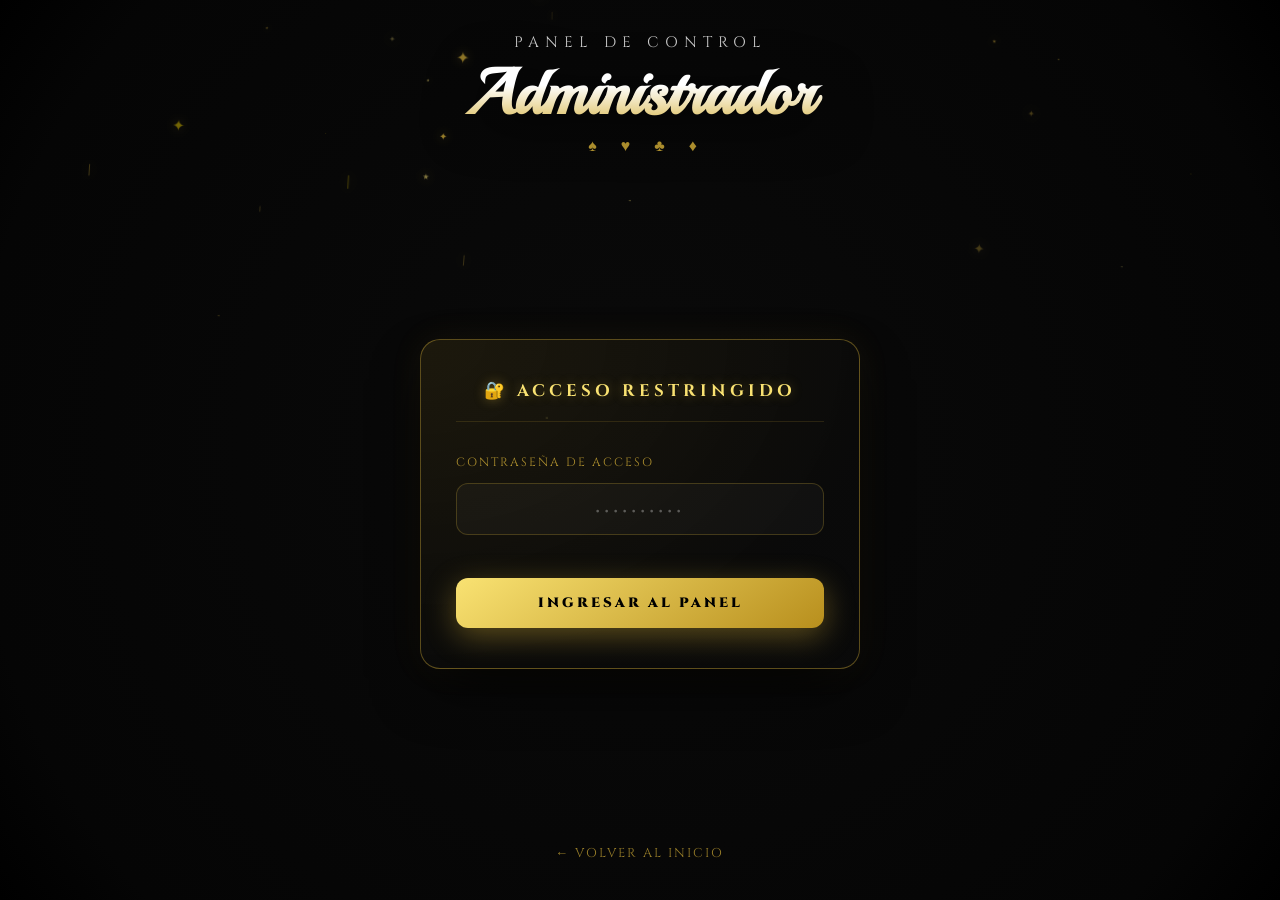
==== commit 6d5c9760: "Change Rafa to Rafael in visible titles and descriptions" ====
--- a/index.html
+++ b/index.html
@@ -4,9 +4,9 @@
 <head>
     <meta charset="UTF-8">
     <meta name="viewport" content="width=device-width, initial-scale=1.0">
-    <title>Casino Royale - Rafa's 15th Birthday Invitation</title>
+    <title>Casino Royale - Rafael's 15th Birthday Invitation</title>
     <meta name="description"
-        content="Estás oficialmente invitado a la noche de casino más exclusiva del año. Celebremos el 15 cumpleaños de Rafa.">
+        content="Estás oficialmente invitado a la noche de casino más exclusiva del año. Celebremos el 15 cumpleaños de Rafael.">
 
     <!-- Favicon / Chrome tab icon -->
     <link rel="icon" type="image/png" href="assets/chip.png">
@@ -15,7 +15,7 @@
     <meta property="og:type" content="website">
     <meta property="og:title" content="♠️ Casino Royale ♣️ - Invitación VIP">
     <meta property="og:description"
-        content="Estás oficialmente invitado a la noche de casino más exclusiva del año. Celebremos el 15 cumpleaños de Rafa. 🎰">
+        content="Estás oficialmente invitado a la noche de casino más exclusiva del año. Celebremos el 15 cumpleaños de Rafael. 🎰">
     <meta property="og:image" content="https://cumpleanosrafa.netlify.app/assets/logo.png">
     <meta property="og:url" content="https://cumpleanosrafa.netlify.app/">
 
@@ -23,7 +23,7 @@
     <meta name="twitter:card" content="summary_large_image">
     <meta name="twitter:title" content="♠️ Casino Royale ♣️ - Invitación VIP">
     <meta name="twitter:description"
-        content="Estás oficialmente invitado a la noche de casino más exclusiva del año. Celebremos el 15 cumpleaños de Rafa. 🎰">
+        content="Estás oficialmente invitado a la noche de casino más exclusiva del año. Celebremos el 15 cumpleaños de Rafael. 🎰">
     <meta name="twitter:image" content="https://cumpleanosrafa.netlify.app/assets/logo.png">
 
     <!-- Google Fonts -->
@@ -237,11 +237,11 @@
                                 con ellas."</p>
 
                             <!-- Portrait Image -->
-                            <img src="assets/4.jpeg" alt="Rafa"
+                            <img src="assets/4.jpeg" alt="Rafael"
                                 style="width: 90px; height: 90px; object-fit: cover; border-radius: 50%; border: 2px solid var(--gold); margin: 0.5rem 0; box-shadow: 0 0 15px rgba(212, 175, 55, 0.5);">
 
                             <!-- Rafa Name -->
-                            <h1 class="card-rafa-title">Rafa</h1>
+                            <h1 class="card-rafa-title">Rafael</h1>
 
                             <!-- Simple spacing for mobile -->
                             <div style="height: 10px;"></div>
@@ -523,7 +523,7 @@
 
             <div class="hero-text">
                 <p class="welcome-text">ESTÁS INVITADO A CELEBRAR</p>
-                <h1 class="rafa-name">Rafa</h1>
+                <h1 class="rafa-name">Rafael</h1>
                 <h2 class="hero-years cinzel-font" id="typewriter-years">MIS 15 AÑOS</h2>
                 <div class="hero-event-info cinzel-font" id="typewriter-info"
                     style="display: flex; justify-content: center; align-items: center; min-height: 40px; color: var(--gold); font-size: 1.15rem; font-weight: bold; letter-spacing: 2px;">
@@ -638,7 +638,7 @@
                         <div class="t-info">
                             <span class="t-time">09:30 PM</span>
                             <span class="t-name">Vals del Festejado</span>
-                            <p class="t-desc">El momento más emotivo y tradicional de la gala de Rafa.</p>
+                            <p class="t-desc">El momento más emotivo y tradicional de la gala de Rafael.</p>
                         </div>
                     </div>
                 </div>
@@ -650,7 +650,7 @@
                         <div class="t-info">
                             <span class="t-time">10:00 PM</span>
                             <span class="t-name">Cena y Brindis</span>
-                            <p class="t-desc">Disfrutamos de un banquete de gala y brindamos por los 15 años de Rafa.
+                            <p class="t-desc">Disfrutamos de un banquete de gala y brindamos por los 15 años de Rafael.
                             </p>
                         </div>
                     </div>
@@ -832,7 +832,7 @@
 
         <!-- Footer -->
         <footer>
-            <div class="f-logo title-script">Rafa</div>
+            <div class="f-logo title-script">Rafael</div>
             <p class="cinzel-font footer-title">15 AÑOS • CASINO NIGHT</p>
             <p class="f-tag cinzel-font" style="margin-top: 1rem;">15 DE AGOSTO 2026 • 8:30 PM • CASUAL</p>
             <p class="f-tag cinzel-font" style="margin-top: 0.5rem; color: var(--crimson-light);">🔴 ROJO/VINO RESERVADO
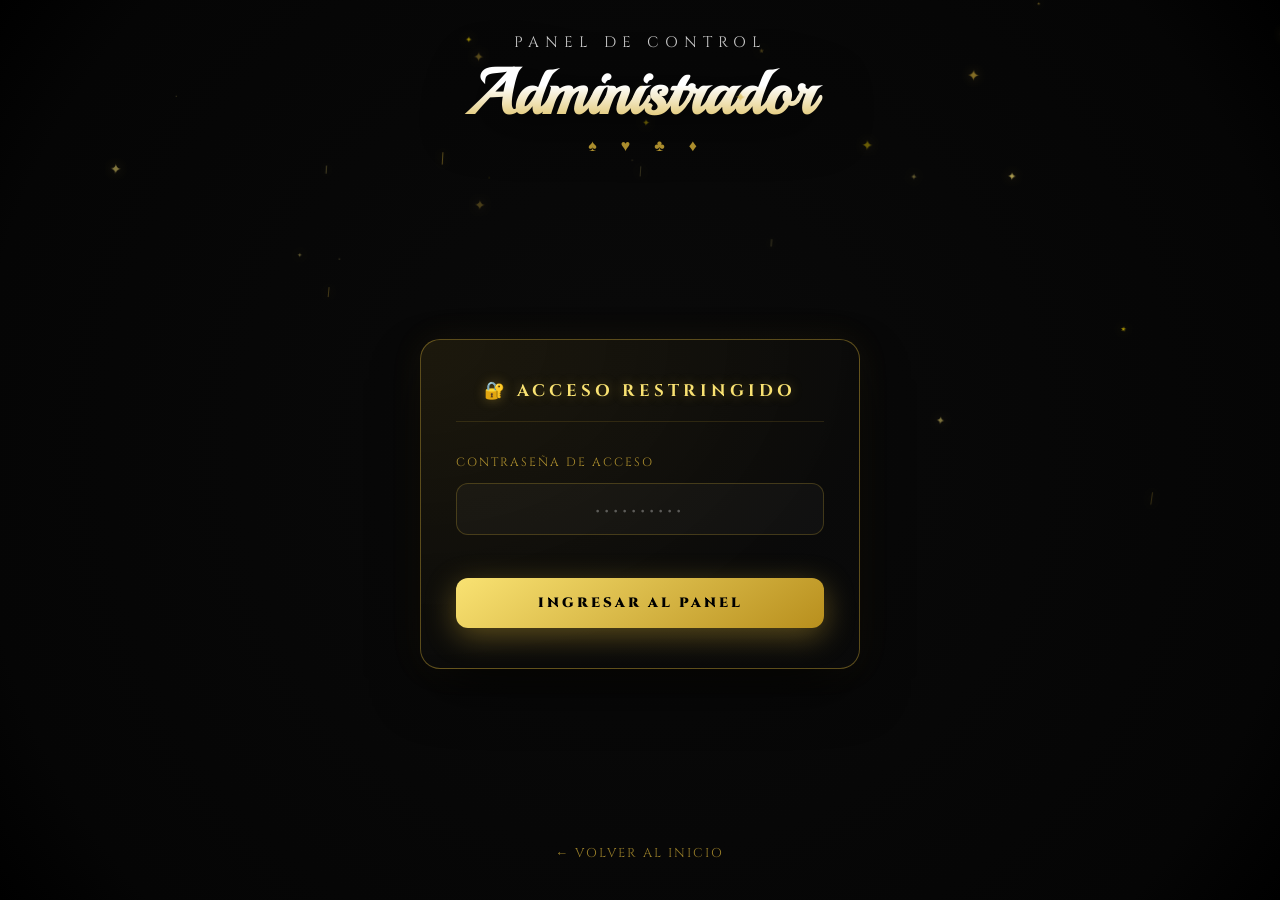
==== commit 43eee034: "Optimize mobile performance (CSS, JS, lazy loading) and change text to XV Años" ====
--- a/index.html
+++ b/index.html
@@ -6,7 +6,7 @@
     <meta name="viewport" content="width=device-width, initial-scale=1.0">
     <title>Casino Royale - Rafael's 15th Birthday Invitation</title>
     <meta name="description"
-        content="Estás oficialmente invitado a la noche de casino más exclusiva del año. Celebremos el 15 cumpleaños de Rafael.">
+        content="Estás oficialmente invitado a la noche de casino más exclusiva del año. Celebremos los XV años de Rafael.">
 
     <!-- Favicon / Chrome tab icon -->
     <link rel="icon" type="image/png" href="assets/chip.png">
@@ -15,7 +15,7 @@
     <meta property="og:type" content="website">
     <meta property="og:title" content="♠️ Casino Royale ♣️ - Invitación VIP">
     <meta property="og:description"
-        content="Estás oficialmente invitado a la noche de casino más exclusiva del año. Celebremos el 15 cumpleaños de Rafael. 🎰">
+        content="Estás oficialmente invitado a la noche de casino más exclusiva del año. Celebremos los XV años de Rafael. 🎰">
     <meta property="og:image" content="https://cumpleanosrafa.netlify.app/assets/logo.png">
     <meta property="og:url" content="https://cumpleanosrafa.netlify.app/">
 
@@ -23,7 +23,7 @@
     <meta name="twitter:card" content="summary_large_image">
     <meta name="twitter:title" content="♠️ Casino Royale ♣️ - Invitación VIP">
     <meta name="twitter:description"
-        content="Estás oficialmente invitado a la noche de casino más exclusiva del año. Celebremos el 15 cumpleaños de Rafael. 🎰">
+        content="Estás oficialmente invitado a la noche de casino más exclusiva del año. Celebremos los XV años de Rafael. 🎰">
     <meta name="twitter:image" content="https://cumpleanosrafa.netlify.app/assets/logo.png">
 
     <!-- Google Fonts -->
@@ -68,10 +68,10 @@
         <div class="corner-decor bottom-right cinzel-font">CÓDIGO: VIP</div>
 
         <!-- Flanking Floating Chips -->
-        <img src="assets/chip.png" alt="Gold Chip" class="side-chip left-chip-1">
-        <img src="assets/chip.png" alt="Gold Chip" class="side-chip left-chip-2">
-        <img src="assets/chip.png" alt="Gold Chip" class="side-chip right-chip-1">
-        <img src="assets/chip.png" alt="Gold Chip" class="side-chip right-chip-2">
+        <img src="assets/chip.png" alt="Gold Chip" class="side-chip left-chip-1" loading="lazy" decoding="async">
+        <img src="assets/chip.png" alt="Gold Chip" class="side-chip left-chip-2" loading="lazy" decoding="async">
+        <img src="assets/chip.png" alt="Gold Chip" class="side-chip right-chip-1" loading="lazy" decoding="async">
+        <img src="assets/chip.png" alt="Gold Chip" class="side-chip right-chip-2" loading="lazy" decoding="async">
 
         <!-- Interactive Envelope Wrapper -->
         <div class="envelope-wrapper">
@@ -238,6 +238,7 @@
 
                             <!-- Portrait Image -->
                             <img src="assets/4.jpeg" alt="Rafael"
+                                fetchpriority="high" decoding="async"
                                 style="width: 90px; height: 90px; object-fit: cover; border-radius: 50%; border: 2px solid var(--gold); margin: 0.5rem 0; box-shadow: 0 0 15px rgba(212, 175, 55, 0.5);">
 
                             <!-- Rafa Name -->
@@ -507,9 +508,9 @@
 
         <!-- Hero Section -->
         <section class="section">
-            <img src="assets/chip.png" alt="Chip Casino de Oro" class="floating-asset chip-1">
-            <img src="assets/chip.png" alt="Chip Casino" class="floating-asset chip-2">
-            <img src="assets/roulette.png" alt="Ruleta de Casino" class="floating-asset roulette-hero">
+            <img src="assets/chip.png" alt="Chip Casino de Oro" class="floating-asset chip-1" loading="lazy" decoding="async">
+            <img src="assets/chip.png" alt="Chip Casino" class="floating-asset chip-2" loading="lazy" decoding="async">
+            <img src="assets/roulette.png" alt="Ruleta de Casino" class="floating-asset roulette-hero" loading="lazy" decoding="async">
 
             <!-- Floating Playing Cards -->
             <div class="floating-card hero-card-1">A♠</div>
@@ -524,7 +525,7 @@
             <div class="hero-text">
                 <p class="welcome-text">ESTÁS INVITADO A CELEBRAR</p>
                 <h1 class="rafa-name">Rafael</h1>
-                <h2 class="hero-years cinzel-font" id="typewriter-years">MIS 15 AÑOS</h2>
+                <h2 class="hero-years cinzel-font" id="typewriter-years">MIS XV AÑOS</h2>
                 <div class="hero-event-info cinzel-font" id="typewriter-info"
                     style="display: flex; justify-content: center; align-items: center; min-height: 40px; color: var(--gold); font-size: 1.15rem; font-weight: bold; letter-spacing: 2px;">
                     ♠ 15 AGO 2026 • 8:30 PM • CASUAL ♠
@@ -532,7 +533,7 @@
             </div>
 
             <div class="hero-frame">
-                <img src="assets/4.jpeg" alt="Rafa Retrato" class="main-portrait">
+                <img src="assets/4.jpeg" alt="Rafael Retrato" class="main-portrait" fetchpriority="high" decoding="async">
             </div>
         </section>
 
@@ -650,7 +651,7 @@
                         <div class="t-info">
                             <span class="t-time">10:00 PM</span>
                             <span class="t-name">Cena y Brindis</span>
-                            <p class="t-desc">Disfrutamos de un banquete de gala y brindamos por los 15 años de Rafael.
+                            <p class="t-desc">Disfrutamos de un banquete de gala y brindamos por los XV años de Rafael.
                             </p>
                         </div>
                     </div>
@@ -738,19 +739,19 @@
                 Momentos de Leyenda</p>
             <div class="gallery-grid reveal">
                 <div class="gallery-card">
-                    <img src="assets/4.jpeg" alt="Rafa 1" class="gallery-img">
+                    <img src="assets/4.jpeg" alt="Rafa 1" class="gallery-img" loading="lazy" decoding="async">
                     <div class="gallery-overlay-glow"></div>
                 </div>
                 <div class="gallery-card">
-                    <img src="assets/2.jpeg" alt="Rafa 2" class="gallery-img">
+                    <img src="assets/2.jpeg" alt="Rafa 2" class="gallery-img" loading="lazy" decoding="async">
                     <div class="gallery-overlay-glow"></div>
                 </div>
                 <div class="gallery-card">
-                    <img src="assets/3.jpeg" alt="Rafa 3" class="gallery-img">
+                    <img src="assets/3.jpeg" alt="Rafa 3" class="gallery-img" loading="lazy" decoding="async">
                     <div class="gallery-overlay-glow"></div>
                 </div>
                 <div class="gallery-card">
-                    <img src="assets/1.jpeg" alt="Rafa 4" class="gallery-img">
+                    <img src="assets/1.jpeg" alt="Rafa 4" class="gallery-img" loading="lazy" decoding="async">
                     <div class="gallery-overlay-glow"></div>
                 </div>
             </div>
@@ -758,7 +759,7 @@
 
         <!-- Gift registry details -->
         <section class="section">
-            <img src="assets/gift.png" alt="Caja de Regalo de Oro" class="gift-icon-v3 reveal">
+            <img src="assets/gift.png" alt="Caja de Regalo de Oro" class="gift-icon-v3 reveal" loading="lazy" decoding="async">
             <h2 class="cinzel-font section-neon reveal" style="margin-bottom: 2rem;">LLUVIA DE SOBRES</h2>
             <div class="glass-card-v3 reveal" style="max-width: 750px; width: 100%;">
                 <p class="gift-text">
@@ -833,7 +834,7 @@
         <!-- Footer -->
         <footer>
             <div class="f-logo title-script">Rafael</div>
-            <p class="cinzel-font footer-title">15 AÑOS • CASINO NIGHT</p>
+            <p class="cinzel-font footer-title">XV AÑOS • CASINO NIGHT</p>
             <p class="f-tag cinzel-font" style="margin-top: 1rem;">15 DE AGOSTO 2026 • 8:30 PM • CASUAL</p>
             <p class="f-tag cinzel-font" style="margin-top: 0.5rem; color: var(--crimson-light);">🔴 ROJO/VINO RESERVADO
                 PARA EL FESTEJADO 🔴</p>
@@ -844,9 +845,9 @@
 
     <!-- Library Scripts -->
 
-    <script src="https://cdnjs.cloudflare.com/ajax/libs/gsap/3.12.2/gsap.min.js"></script>
-    <script src="https://cdnjs.cloudflare.com/ajax/libs/gsap/3.12.2/ScrollTrigger.min.js"></script>
-    <script src="https://cdn.jsdelivr.net/npm/canvas-confetti@1.9.3/dist/confetti.browser.min.js"></script>
+    <script src="https://cdnjs.cloudflare.com/ajax/libs/gsap/3.12.2/gsap.min.js" defer></script>
+    <script src="https://cdnjs.cloudflare.com/ajax/libs/gsap/3.12.2/ScrollTrigger.min.js" defer></script>
+    <script src="https://cdn.jsdelivr.net/npm/canvas-confetti@1.9.3/dist/confetti.browser.min.js" defer></script>
 
     <!-- SVG Gradients Definition -->
     <svg style="width:0; height:0; position:absolute;">
@@ -876,7 +877,7 @@
     </div>
 
     <!-- App Script -->
-    <script src="script.js?v=34"></script>
+    <script src="script.js?v=34" defer></script>
 </body>
 
 </html>
--- a/style.css
+++ b/style.css
@@ -3314,10 +3314,82 @@
    PERFORMANCE — MOBILE & REDUCED MOTION
    ============================================= */
 
-/* On mobile devices, kill expensive GPU animations to prevent lag */
+/* On mobile devices, kill ALL expensive GPU animations to prevent lag */
 @media (max-width: 768px) {
 
-    /* Stop floating animations on mobile chips (huge FPS gain) */
+    /* ---- Bypasses rendering offscreen elements to save CPU/GPU ---- */
+    .section {
+        content-visibility: auto;
+        contain-intrinsic-size: 1px 500px;
+    }
+
+    /* ---- KILL backdrop-filter (biggest FPS killer on mobile) ---- */
+    .glass-card-v3,
+    .rsvp-card-v3,
+    .vip-pass-ticket,
+    .admin-card,
+    .admin-modal-box {
+        backdrop-filter: none !important;
+        -webkit-backdrop-filter: none !important;
+    }
+
+    /* ---- KILL the complex repeating body gradient (repaints every frame) ---- */
+    body::before {
+        background: radial-gradient(circle at 50% 50%, #0d0d0d 0%, #050505 100%) !important;
+        background-size: 100% 100% !important;
+    }
+
+    /* ---- KILL the casino spotlight (covers full viewport width, huge paint area) ---- */
+    .casino-spotlight {
+        display: none !important;
+    }
+
+    /* ---- KILL sparkles overlay (large fixed PNG, repaints) ---- */
+    .sparkles-overlay {
+        display: none !important;
+    }
+
+    /* ---- KILL shimmer on name (background-size 300% causes repaint on every frame) ---- */
+    .rafa-name,
+    .rafa-title,
+    .card-rafa-title {
+        animation: none !important;
+        background: linear-gradient(90deg, var(--gold-dark) 0%, var(--gold) 50%, var(--gold-dark) 100%) !important;
+        background-size: 100% auto !important;
+        -webkit-background-clip: text !important;
+        background-clip: text !important;
+        -webkit-text-fill-color: transparent !important;
+    }
+
+    /* ---- KILL neonPulse on section titles (text-shadow repaint every frame) ---- */
+    .section-neon,
+    .footer-title {
+        animation: none !important;
+        text-shadow: 0 0 10px rgba(212, 175, 55, 0.5) !important;
+    }
+
+    /* ---- KILL nameGlow + welcomeGlow + textSoftFloat (all trigger compositing) ---- */
+    .welcome-text {
+        animation: none !important;
+        text-shadow: 0 0 8px rgba(212, 175, 55, 0.4) !important;
+    }
+
+    .hero-years {
+        animation: none !important;
+    }
+
+    /* ---- KILL floating card drift animation ---- */
+    .floating-card {
+        animation: none !important;
+        transform: rotate(var(--card-rot, 0deg)) !important;
+    }
+
+    /* ---- KILL suit watermarks (animated + large font-size) ---- */
+    .suit-watermark {
+        display: none !important;
+    }
+
+    /* ---- KILL chip float animations ---- */
     .chip-1,
     .chip-2,
     .side-chip.left-chip-1,
@@ -3327,30 +3399,66 @@
         animation: none !important;
     }
 
-
-
-    /* Hide decorative suit watermarks on mobile for cleaner experience */
-    .suit-watermark {
-        display: none !important;
-    }
-
-    /* Slow down the spotlight sweep — it paints a large area every frame */
-    .section-spotlight {
-        animation-duration: 24s !important;
-    }
-
-    /* Reduce borderGlow repaint rate */
+    /* ---- KILL roulette rotation ---- */
+    .roulette-hero,
+    .landing-roulette-bg {
+        animation: none !important;
+        opacity: 0.04 !important;
+    }
+
+    /* ---- KILL hero-info-item glow box-shadow animation ---- */
     .hero-info-item {
         animation: none !important;
-        box-shadow: 0 0 12px rgba(212, 175, 55, 0.25);
-    }
-
-    /* Stop roulette rotation to free GPU */
-    .roulette-hero {
-        animation: none !important;
-        opacity: 0.15 !important;
-    }
-}
+        box-shadow: 0 0 8px rgba(212, 175, 55, 0.2) !important;
+    }
+
+    /* ---- Simplify drop-shadow filters (they trigger GPU compositing) ---- */
+    .floating-asset,
+    .gift-icon-v3,
+    .dress-icon,
+    .t-icon,
+    .timeline-dot {
+        filter: none !important;
+    }
+
+    /* ---- Simplify glass card mouse-glow pseudo-element ---- */
+    .glass-card-v3::before {
+        display: none !important;
+    }
+
+    /* ---- Disable floating-music icon rotation filter ---- */
+    .floating-music img {
+        filter: none !important;
+    }
+
+    /* ---- Reduce gallery overlay glow ---- */
+    .gallery-overlay-glow {
+        display: none !important;
+    }
+
+    /* ---- Simplify transition durations so interactions feel instant ---- */
+    .gold-btn-v3,
+    .dress-card,
+    .glass-card-v3,
+    .gallery-card,
+    .admin-btn-primary {
+        transition: transform 0.15s ease, opacity 0.15s ease !important;
+    }
+
+    /* ---- Stop casino particle animations ---- */
+    .casino-particle {
+        display: none !important;
+    }
+
+    /* ---- will-change only on things that truly animate on mobile ---- */
+    .envelope-wrapper,
+    .envelope-seal,
+    .hero-frame,
+    .main-portrait {
+        will-change: auto !important;
+    }
+}
+
 
 /* Respect user accessibility setting (reduce motion in OS) */
 @media (prefers-reduced-motion: reduce) {
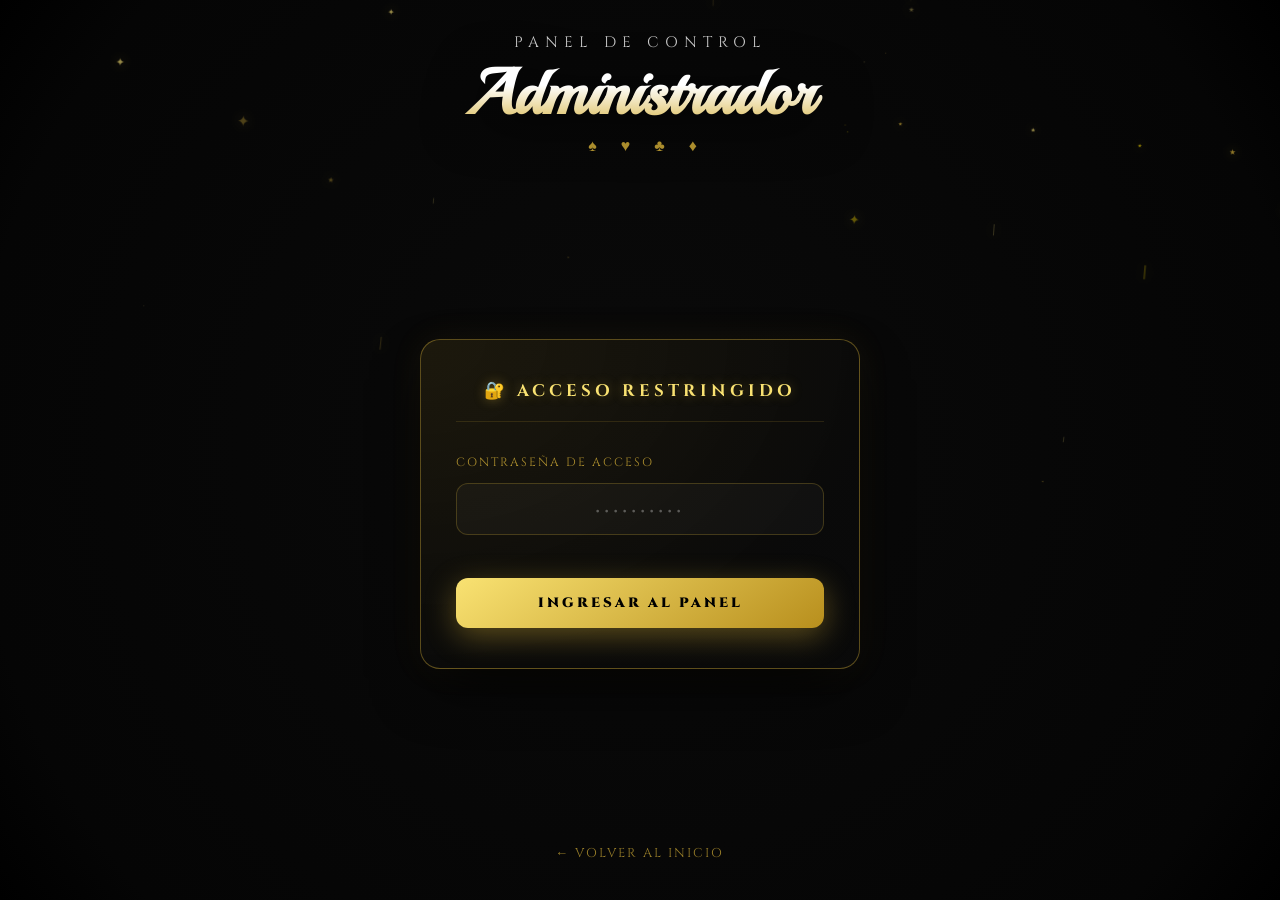
==== commit 222128f0: "Optimize layout scaling and convert all assets to WebP for supersonic mobile speed" ====
--- a/index.html
+++ b/index.html
@@ -16,7 +16,7 @@
     <meta property="og:title" content="♠️ Casino Royale ♣️ - Invitación VIP">
     <meta property="og:description"
         content="Estás oficialmente invitado a la noche de casino más exclusiva del año. Celebremos los XV años de Rafael. 🎰">
-    <meta property="og:image" content="https://cumpleanosrafa.netlify.app/assets/logo.png">
+    <meta property="og:image" content="https://cumpleanosrafa.netlify.app/assets/logo.webp">
     <meta property="og:url" content="https://cumpleanosrafa.netlify.app/">
 
     <!-- Twitter Link Preview -->
@@ -24,7 +24,7 @@
     <meta name="twitter:title" content="♠️ Casino Royale ♣️ - Invitación VIP">
     <meta name="twitter:description"
         content="Estás oficialmente invitado a la noche de casino más exclusiva del año. Celebremos los XV años de Rafael. 🎰">
-    <meta name="twitter:image" content="https://cumpleanosrafa.netlify.app/assets/logo.png">
+    <meta name="twitter:image" content="https://cumpleanosrafa.netlify.app/assets/logo.webp">
 
     <!-- Google Fonts -->
     <link rel="preconnect" href="https://fonts.googleapis.com">
@@ -49,7 +49,7 @@
 
     <!-- Floating Music Toggle -->
     <div id="music-control" class="floating-music hidden">
-        <img id="music-icon" src="assets/music.png" alt="Controles de Música">
+        <img id="music-icon" src="assets/music.webp" alt="Controles de Música">
         <audio id="bg-music" src="assets/music.mp3" loop preload="auto"></audio>
     </div>
 
@@ -59,7 +59,7 @@
         <div class="landing-frame"></div>
 
         <!-- Rotating Roulette in background -->
-        <img src="assets/roulette.png" alt="Ruleta Casino Background" class="landing-roulette-bg">
+        <div class="landing-roulette-bg"></div>
 
         <!-- Corner text decorations -->
         <div class="corner-decor top-left cinzel-font">EXCLUSIVO</div>
@@ -68,10 +68,10 @@
         <div class="corner-decor bottom-right cinzel-font">CÓDIGO: VIP</div>
 
         <!-- Flanking Floating Chips -->
-        <img src="assets/chip.png" alt="Gold Chip" class="side-chip left-chip-1" loading="lazy" decoding="async">
-        <img src="assets/chip.png" alt="Gold Chip" class="side-chip left-chip-2" loading="lazy" decoding="async">
-        <img src="assets/chip.png" alt="Gold Chip" class="side-chip right-chip-1" loading="lazy" decoding="async">
-        <img src="assets/chip.png" alt="Gold Chip" class="side-chip right-chip-2" loading="lazy" decoding="async">
+        <div class="side-chip left-chip-1"></div>
+        <div class="side-chip left-chip-2"></div>
+        <div class="side-chip right-chip-1"></div>
+        <div class="side-chip right-chip-2"></div>
 
         <!-- Interactive Envelope Wrapper -->
         <div class="envelope-wrapper">
@@ -84,7 +84,7 @@
                     <div class="envelope-flap"></div>
                     <!-- Wax seal button -->
                     <div class="envelope-seal-container">
-                        <img src="assets/seal.png" alt="Sello de Cera" class="envelope-seal">
+                        <img src="assets/seal.webp" alt="Sello de Cera" class="envelope-seal">
                     </div>
                     <!-- Invitation card paper inside -->
                     <div class="envelope-paper">
@@ -237,7 +237,7 @@
                                 con ellas."</p>
 
                             <!-- Portrait Image -->
-                            <img src="assets/4.jpeg" alt="Rafael"
+                            <img src="assets/4.webp" alt="Rafael"
                                 fetchpriority="high" decoding="async"
                                 style="width: 90px; height: 90px; object-fit: cover; border-radius: 50%; border: 2px solid var(--gold); margin: 0.5rem 0; box-shadow: 0 0 15px rgba(212, 175, 55, 0.5);">
 
@@ -267,7 +267,7 @@
     <div id="denied-overlay" class="overlay-scrollable hidden">
         <div class="landing-frame"></div>
         <!-- Rotating Roulette in background -->
-        <img src="assets/roulette.png" alt="Ruleta Casino Background" class="landing-roulette-bg">
+        <div class="landing-roulette-bg"></div>
         <div class="landing-center-content">
             <h2 class="cinzel-font welcome-sub"
                 style="color: var(--crimson-light); text-shadow: 0 0 10px rgba(176,21,37,0.5);">ACCESO RESTRINGIDO</h2>
@@ -508,9 +508,9 @@
 
         <!-- Hero Section -->
         <section class="section">
-            <img src="assets/chip.png" alt="Chip Casino de Oro" class="floating-asset chip-1" loading="lazy" decoding="async">
-            <img src="assets/chip.png" alt="Chip Casino" class="floating-asset chip-2" loading="lazy" decoding="async">
-            <img src="assets/roulette.png" alt="Ruleta de Casino" class="floating-asset roulette-hero" loading="lazy" decoding="async">
+            <img src="assets/chip.webp" alt="Chip Casino de Oro" class="floating-asset chip-1" loading="lazy" decoding="async">
+            <img src="assets/chip.webp" alt="Chip Casino" class="floating-asset chip-2" loading="lazy" decoding="async">
+            <img src="assets/roulette.webp" alt="Ruleta de Casino" class="floating-asset roulette-hero" loading="lazy" decoding="async">
 
             <!-- Floating Playing Cards -->
             <div class="floating-card hero-card-1">A♠</div>
@@ -527,13 +527,13 @@
                 <h1 class="rafa-name">Rafael</h1>
                 <h2 class="hero-years cinzel-font" id="typewriter-years">MIS XV AÑOS</h2>
                 <div class="hero-event-info cinzel-font" id="typewriter-info"
-                    style="display: flex; justify-content: center; align-items: center; min-height: 40px; color: var(--gold); font-size: 1.15rem; font-weight: bold; letter-spacing: 2px;">
+                     style="display: flex; justify-content: center; align-items: center; min-height: 40px; color: var(--gold); font-size: 1.15rem; font-weight: bold; letter-spacing: 2px;">
                     ♠ 15 AGO 2026 • 8:30 PM • CASUAL ♠
                 </div>
             </div>
 
             <div class="hero-frame">
-                <img src="assets/4.jpeg" alt="Rafael Retrato" class="main-portrait" fetchpriority="high" decoding="async">
+                <img src="assets/4.webp" alt="Rafael Retrato" class="main-portrait" fetchpriority="high" decoding="async">
             </div>
         </section>
 
@@ -739,19 +739,19 @@
                 Momentos de Leyenda</p>
             <div class="gallery-grid reveal">
                 <div class="gallery-card">
-                    <img src="assets/4.jpeg" alt="Rafa 1" class="gallery-img" loading="lazy" decoding="async">
+                    <img src="assets/4.webp" alt="Rafa 1" class="gallery-img" loading="lazy" decoding="async">
                     <div class="gallery-overlay-glow"></div>
                 </div>
                 <div class="gallery-card">
-                    <img src="assets/2.jpeg" alt="Rafa 2" class="gallery-img" loading="lazy" decoding="async">
+                    <img src="assets/2.webp" alt="Rafa 2" class="gallery-img" loading="lazy" decoding="async">
                     <div class="gallery-overlay-glow"></div>
                 </div>
                 <div class="gallery-card">
-                    <img src="assets/3.jpeg" alt="Rafa 3" class="gallery-img" loading="lazy" decoding="async">
+                    <img src="assets/3.webp" alt="Rafa 3" class="gallery-img" loading="lazy" decoding="async">
                     <div class="gallery-overlay-glow"></div>
                 </div>
                 <div class="gallery-card">
-                    <img src="assets/1.jpeg" alt="Rafa 4" class="gallery-img" loading="lazy" decoding="async">
+                    <img src="assets/1.webp" alt="Rafa 4" class="gallery-img" loading="lazy" decoding="async">
                     <div class="gallery-overlay-glow"></div>
                 </div>
             </div>
@@ -759,7 +759,7 @@
 
         <!-- Gift registry details -->
         <section class="section">
-            <img src="assets/gift.png" alt="Caja de Regalo de Oro" class="gift-icon-v3 reveal" loading="lazy" decoding="async">
+            <img src="assets/gift.webp" alt="Caja de Regalo de Oro" class="gift-icon-v3 reveal" loading="lazy" decoding="async">
             <h2 class="cinzel-font section-neon reveal" style="margin-bottom: 2rem;">LLUVIA DE SOBRES</h2>
             <div class="glass-card-v3 reveal" style="max-width: 750px; width: 100%;">
                 <p class="gift-text">
@@ -773,8 +773,8 @@
         <section class="section">
             <h2 class="cinzel-font section-neon reveal" style="margin-bottom: 2rem;">CONFIRMACIÓN</h2>
             <div class="rsvp-card-v3 reveal">
-                <h3 class="cinzel-font"
-                    style="font-size: 2.2rem; color: #fff; margin-bottom: 1.2rem; letter-spacing: 3px;">ASEGURA TU LUGAR
+                <h3 class="cinzel-font rsvp-title-text"
+                    style="color: #fff; margin-bottom: 1.2rem; letter-spacing: 3px;">ASEGURA TU LUGAR
                 </h3>
                 <p
                     style="font-weight: 300; opacity: 0.8; margin-bottom: 3.5rem; line-height: 1.6; font-size: 1.05rem; letter-spacing: 1px;">
--- a/style.css
+++ b/style.css
@@ -155,11 +155,16 @@
     left: 0;
     width: 100%;
     height: 100%;
-    background: url('assets/sparkles.png');
     background-size: cover;
     opacity: 0.15;
     z-index: -1;
     pointer-events: none;
+}
+
+@media (min-width: 769px) {
+    .sparkles-overlay {
+        background: url('assets/sparkles.webp');
+    }
 }
 
 .vignette {
@@ -344,20 +349,35 @@
 .landing-roulette-bg {
     position: absolute;
     width: min(80vw, 750px);
-    height: auto;
+    aspect-ratio: 1;
     opacity: 0.04;
     z-index: 1;
     pointer-events: none;
     filter: drop-shadow(0 0 30px rgba(212, 175, 55, 0.2));
 }
 
+@media (min-width: 769px) {
+    .landing-roulette-bg {
+        background: url('assets/roulette.webp') no-repeat center;
+        background-size: contain;
+    }
+}
+
 .side-chip {
     position: absolute;
     z-index: 2;
     width: clamp(80px, 9vw, 150px);
+    aspect-ratio: 1;
     opacity: 0.85;
     filter: drop-shadow(0 15px 30px rgba(0, 0, 0, 0.8));
     pointer-events: none;
+}
+
+@media (min-width: 769px) {
+    .side-chip {
+        background: url('assets/chip.webp') no-repeat center;
+        background-size: contain;
+    }
 }
 
 .side-chip.left-chip-1 {
@@ -1291,9 +1311,14 @@
 .envelope-container {
     width: min(90vw, 550px);
     height: 380px;
+    aspect-ratio: 550 / 380;
     position: relative;
     cursor: pointer;
     perspective: 1000px;
+}
+
+.rsvp-title-text {
+    font-size: 2.2rem;
 }
 
 .envelope {
@@ -3317,6 +3342,30 @@
 /* On mobile devices, kill ALL expensive GPU animations to prevent lag */
 @media (max-width: 768px) {
 
+    /* ---- Responsive Envelope Scaling ---- */
+    .envelope-container {
+        height: auto !important;
+    }
+    .envelope-instruction {
+        font-size: 0.9rem !important;
+        letter-spacing: 2px !important;
+        margin-bottom: 1.5rem !important;
+    }
+
+    /* ---- Mobile Button Scaling ---- */
+    .gold-btn-v3,
+    .decline-btn-v3 {
+        padding: 1.1rem 2rem !important;
+        font-size: 0.9rem !important;
+        letter-spacing: 1.5px !important;
+    }
+
+    /* ---- Mobile RSVP Header Scaling ---- */
+    .rsvp-title-text {
+        font-size: 1.45rem !important;
+        letter-spacing: 2px !important;
+    }
+
     /* ---- Bypasses rendering offscreen elements to save CPU/GPU ---- */
     .section {
         content-visibility: auto;
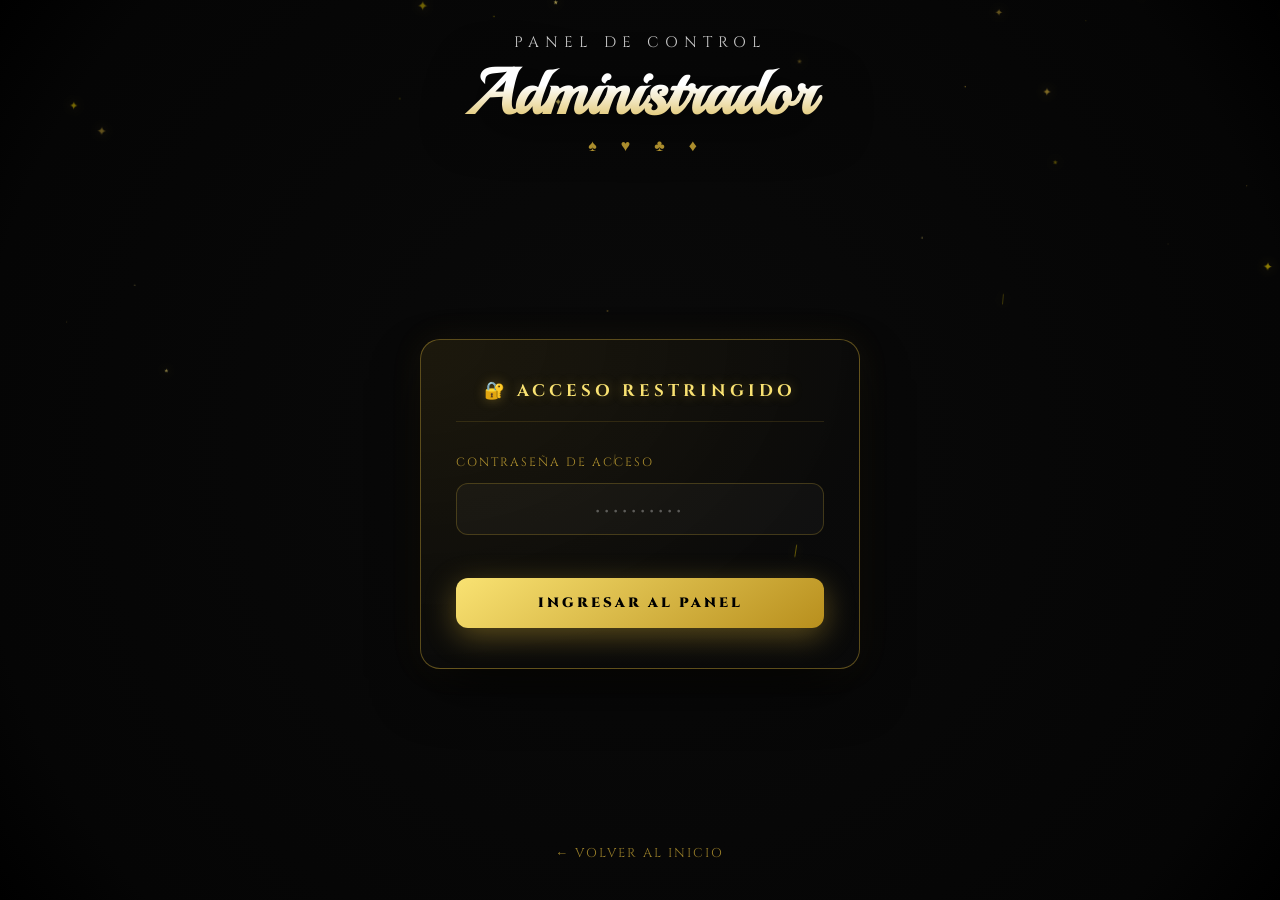
==== commit 4f7cba32: "Implement cinema-grade envelope opening animation and premium card peek layout" ====
--- a/index.html
+++ b/index.html
@@ -81,7 +81,19 @@
             <div class="envelope-container">
                 <div class="envelope">
                     <!-- Envelope flap -->
-                    <div class="envelope-flap"></div>
+                    <div class="envelope-flap">
+                        <svg class="envelope-flap-border" viewBox="0 0 550 190" xmlns="http://www.w3.org/2000/svg">
+                            <defs>
+                                <linearGradient id="gold-grad-envelope" x1="0%" y1="0%" x2="100%" y2="100%">
+                                    <stop offset="0%" stop-color="#fff5bd" />
+                                    <stop offset="30%" stop-color="#e2bf46" />
+                                    <stop offset="70%" stop-color="#b88f1d" />
+                                    <stop offset="100%" stop-color="#e2bf46" />
+                                </linearGradient>
+                            </defs>
+                            <path d="M 1.5,1.5 L 275,187 L 548.5,1.5" fill="none" stroke="url(#gold-grad-envelope)" stroke-width="2.5" />
+                        </svg>
+                    </div>
                     <!-- Wax seal button -->
                     <div class="envelope-seal-container">
                         <img src="assets/seal.webp" alt="Sello de Cera" class="envelope-seal">
@@ -257,7 +269,11 @@
                         </div>
                     </div>
                     <!-- Envelope pocket -->
-                    <div class="envelope-pocket"></div>
+                    <div class="envelope-pocket">
+                        <svg class="envelope-pocket-border" viewBox="0 0 550 380" xmlns="http://www.w3.org/2000/svg">
+                            <path d="M 1.5,1.5 L 275,187 L 548.5,1.5 M 1.5,1.5 L 1.5,378.5 L 548.5,378.5 L 548.5,1.5" fill="none" stroke="url(#gold-grad-envelope)" stroke-width="2.5" />
+                        </svg>
+                    </div>
                 </div>
             </div>
         </div>
--- a/style.css
+++ b/style.css
@@ -1337,11 +1337,19 @@
     left: 0;
     width: 100%;
     height: 50%;
-    background: linear-gradient(to bottom, #151515, #080808);
+    background: linear-gradient(to bottom, #181818, #0a0a0a);
     clip-path: polygon(0 0, 100% 0, 50% 100%);
     z-index: 4;
-    border-bottom: 1px solid rgba(212, 175, 55, 0.2);
     transform-origin: top;
+}
+
+.envelope-flap-border {
+    position: absolute;
+    top: 0;
+    left: 0;
+    width: 100%;
+    height: 100%;
+    pointer-events: none;
 }
 
 .envelope-pocket {
@@ -1350,12 +1358,20 @@
     left: 0;
     width: 100%;
     height: 100%;
-    background: linear-gradient(135deg, #111 0%, #050505 100%);
+    background: linear-gradient(135deg, #141414 0%, #080808 100%);
     clip-path: polygon(0 0, 0 100%, 100% 100%, 100% 0, 50% 50%);
     z-index: 3;
     border-radius: 16px;
     box-shadow: 0 -10px 30px rgba(0, 0, 0, 0.6);
-    border-top: 1px solid rgba(212, 175, 55, 0.15);
+}
+
+.envelope-pocket-border {
+    position: absolute;
+    top: 0;
+    left: 0;
+    width: 100%;
+    height: 100%;
+    pointer-events: none;
 }
 
 .envelope-seal-container {
@@ -1366,15 +1382,31 @@
     z-index: 5;
     cursor: pointer;
     transition: transform 0.3s cubic-bezier(0.175, 0.885, 0.32, 1.275), opacity 0.3s;
+    border-radius: 50%;
+    box-shadow: 0 0 15px rgba(212, 175, 55, 0.35);
+    animation: sealPulse 3s infinite ease-in-out;
+}
+
+@keyframes sealPulse {
+    0%, 100% {
+        box-shadow: 0 0 12px rgba(212, 175, 55, 0.35);
+        transform: translate(-50%, -40%) scale(1);
+    }
+    50% {
+        box-shadow: 0 0 28px rgba(212, 175, 55, 0.85);
+        transform: translate(-50%, -40%) scale(1.04);
+    }
 }
 
 .envelope-seal-container:hover {
-    transform: translate(-50%, -40%) scale(1.15);
+    transform: translate(-50%, -40%) scale(1.15) !important;
+    animation-play-state: paused;
 }
 
 .envelope-seal {
     width: 90px;
     height: auto;
+    display: block;
 }
 
 .envelope-paper {
@@ -1394,6 +1426,7 @@
     display: flex;
     justify-content: center;
     align-items: center;
+    transform: translateY(-8px);
 }
 
 .paper-content {
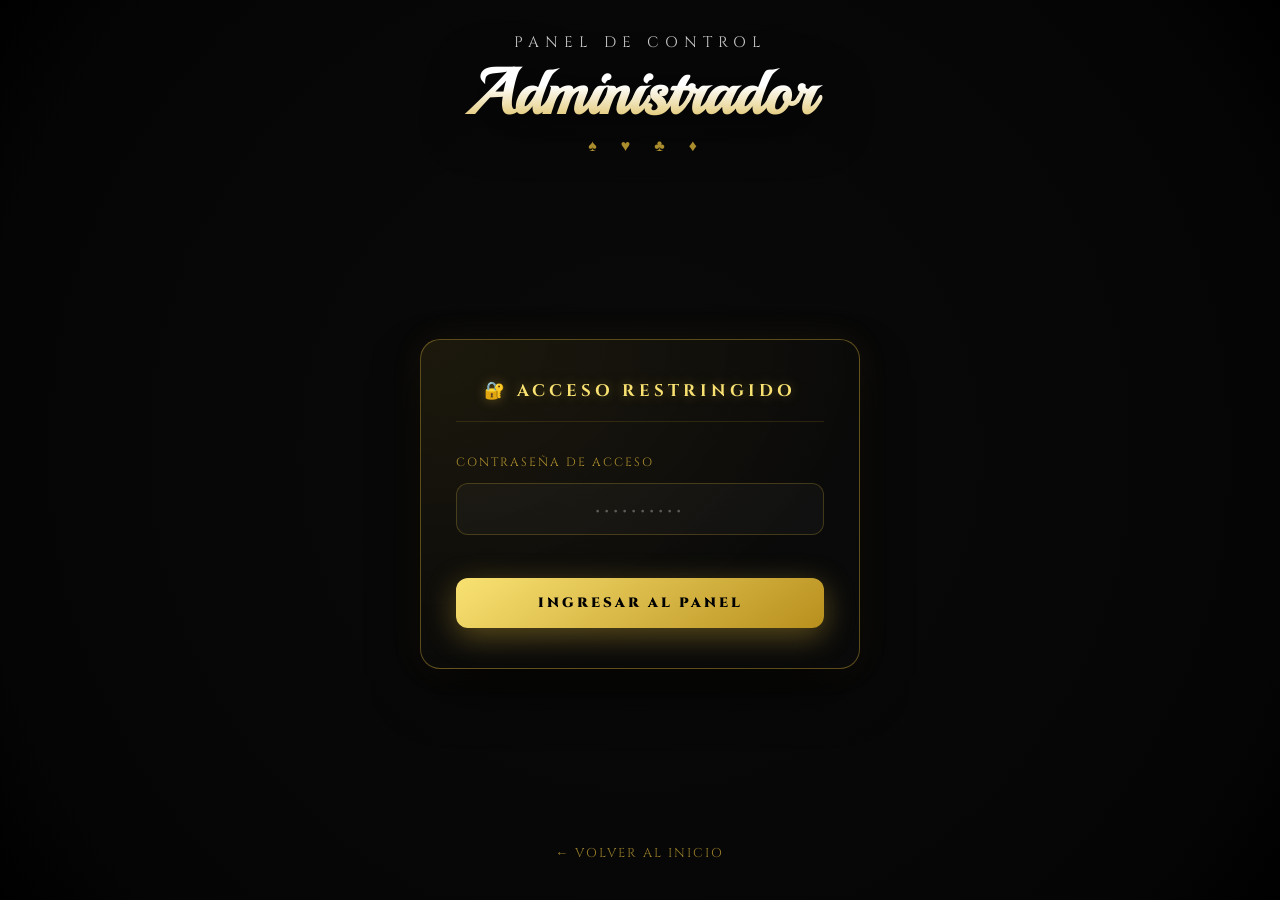
==== commit b5eb80e1: "Fix cache issues and implement letter-by-letter wave animation for card quote" ====
--- a/index.html
+++ b/index.html
@@ -34,7 +34,7 @@
         rel="stylesheet">
 
     <!-- Local Stylesheet -->
-    <link rel="stylesheet" href="style.css?v=29">
+    <link rel="stylesheet" href="style.css?v=35">
 </head>
 
 <body class="no-scroll">
@@ -55,9 +55,6 @@
 
     <!-- Sealed Envelope Overlay Landing Page -->
     <div id="landing-overlay" class="overlay">
-        <!-- Outer gold border frame -->
-        <div class="landing-frame"></div>
-
         <!-- Rotating Roulette in background -->
         <div class="landing-roulette-bg"></div>
 
@@ -893,7 +890,7 @@
     </div>
 
     <!-- App Script -->
-    <script src="script.js?v=34" defer></script>
+    <script src="script.js?v=35" defer></script>
 </body>
 
 </html>
--- a/style.css
+++ b/style.css
@@ -1297,6 +1297,16 @@
     margin-bottom: 2.5rem;
     line-height: 1.6;
     text-transform: uppercase;
+    animation: textFloat 3.5s ease-in-out infinite;
+}
+
+@keyframes textFloat {
+    0%, 100% {
+        transform: translateY(0);
+    }
+    50% {
+        transform: translateY(-8px);
+    }
 }
 
 .envelope-instruction span {
@@ -1372,6 +1382,11 @@
     width: 100%;
     height: 100%;
     pointer-events: none;
+}
+
+.envelope-flap-border path,
+.envelope-pocket-border path {
+    filter: drop-shadow(0 0 3px var(--gold)) drop-shadow(0 0 7px rgba(212, 175, 55, 0.7));
 }
 
 .envelope-seal-container {
@@ -1420,13 +1435,120 @@
     border-radius: 12px;
     z-index: 2;
     padding: 2rem 1.5rem;
-    box-shadow: 0 10px 25px rgba(0, 0, 0, 0.5);
+    box-shadow: 0 10px 25px rgba(0, 0, 0, 0.5), 0 0 20px rgba(212, 175, 55, 0.6);
     transition: transform 0.8s cubic-bezier(0.25, 1, 0.5, 1);
     overflow: hidden;
     display: flex;
     justify-content: center;
     align-items: center;
     transform: translateY(-8px);
+}
+
+/* --- Envelope Card Playing Cards Fan --- */
+.cards-fan-container {
+    position: relative;
+    width: 200px;
+    height: 100px;
+    margin: 0 auto 0.8rem;
+    display: flex;
+    justify-content: center;
+}
+
+.fan-card {
+    position: absolute;
+    width: 55px;
+    height: 80px;
+    background: #ffffff;
+    background: radial-gradient(circle at center, #ffffff 0%, #f0f0f0 100%);
+    border: 1px solid var(--gold);
+    border-radius: 6px;
+    box-shadow: 0 5px 15px rgba(0, 0, 0, 0.5);
+    color: #050505;
+    font-family: 'Cinzel', serif;
+    display: flex;
+    flex-direction: column;
+    justify-content: space-between;
+    padding: 5px;
+    transform-origin: bottom center;
+}
+
+.fan-card.card-1 {
+    transform: rotate(-22deg) translateX(-35px) translateY(8px);
+    color: var(--red);
+}
+
+.fan-card.card-2 {
+    transform: rotate(-7deg) translateX(-12px) translateY(2px);
+}
+
+.fan-card.card-3 {
+    transform: rotate(8deg) translateX(12px) translateY(2px);
+    color: var(--red);
+}
+
+.fan-card.card-4 {
+    transform: rotate(23deg) translateX(35px) translateY(8px);
+}
+
+.card-corner-top,
+.card-corner-bottom {
+    display: flex;
+    flex-direction: column;
+    font-size: 0.6rem;
+    font-weight: 900;
+    line-height: 1.1;
+    text-align: left;
+}
+
+.card-corner-bottom {
+    transform: rotate(180deg);
+}
+
+.card-suit-center {
+    font-size: 1.4rem;
+    text-align: center;
+    align-self: center;
+    line-height: 1;
+    margin-top: -2px;
+}
+
+/* --- Envelope Card Dice --- */
+.dice-container {
+    width: 110px;
+    height: auto;
+    margin: 0 auto 0.5rem;
+}
+
+.dice-svg {
+    width: 100%;
+    height: auto;
+    display: block;
+}
+
+/* --- Envelope Card Quote --- */
+.card-quote {
+    font-size: 0.78rem;
+    font-style: italic;
+    color: #ddd;
+    max-width: 85%;
+    margin: 0.4rem auto 0.8rem;
+    line-height: 1.4;
+    text-align: center;
+    opacity: 0.9;
+}
+
+.wave-letter {
+    display: inline-block;
+    animation: letterWave 2.4s ease-in-out infinite;
+}
+
+@keyframes letterWave {
+    0%, 100% {
+        transform: translateY(0);
+    }
+    50% {
+        transform: translateY(-8px);
+    }
 }
 
 .paper-content {
@@ -3399,6 +3521,51 @@
         letter-spacing: 2px !important;
     }
 
+    /* ---- Mobile Envelope Card Content Scaling ---- */
+    .envelope-paper {
+        padding: 0.8rem 0.6rem !important;
+    }
+
+    .envelope-paper .dice-container {
+        display: none !important;
+    }
+
+    .envelope-paper .card-quote {
+        display: block !important;
+        font-size: 1.08rem !important;
+        font-weight: 700 !important;
+        margin: 0.8rem auto !important;
+        max-width: 95% !important;
+        line-height: 1.5 !important;
+        color: #ffffff !important;
+        text-shadow: 0 0 8px rgba(212, 175, 55, 0.6) !important;
+        font-style: italic !important;
+        text-align: center !important;
+    }
+
+    .envelope-paper .bottom-cards-fan {
+        display: none !important;
+    }
+
+    .envelope-paper .cards-fan-container {
+        display: none !important;
+    }
+
+    .envelope-paper img {
+        width: 55px !important;
+        height: 55px !important;
+        margin: 0.3rem 0 !important;
+    }
+
+    .envelope-paper .card-rafa-title {
+        font-size: 1.6rem !important;
+        margin-top: 0 !important;
+    }
+
+    .envelope-paper .side-ornament {
+        display: none !important;
+    }
+
     /* ---- Bypasses rendering offscreen elements to save CPU/GPU ---- */
     .section {
         content-visibility: auto;
